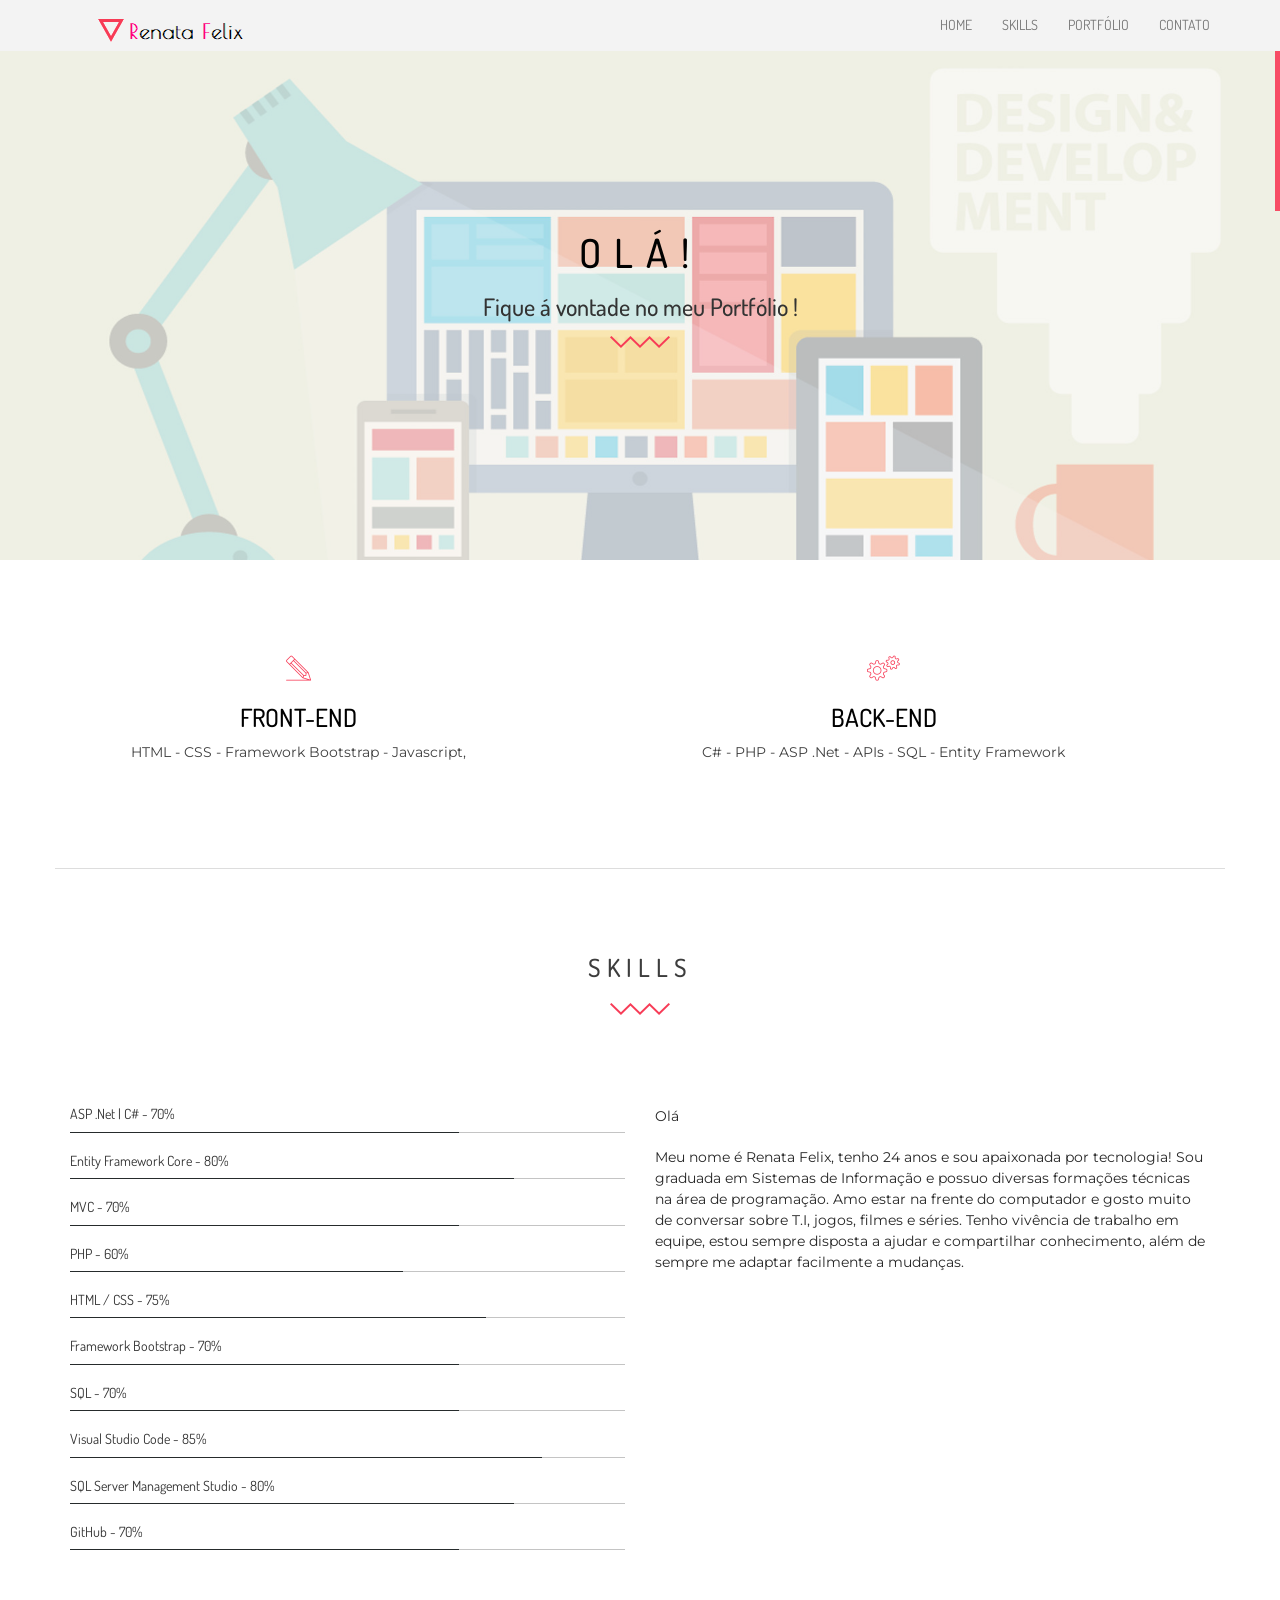
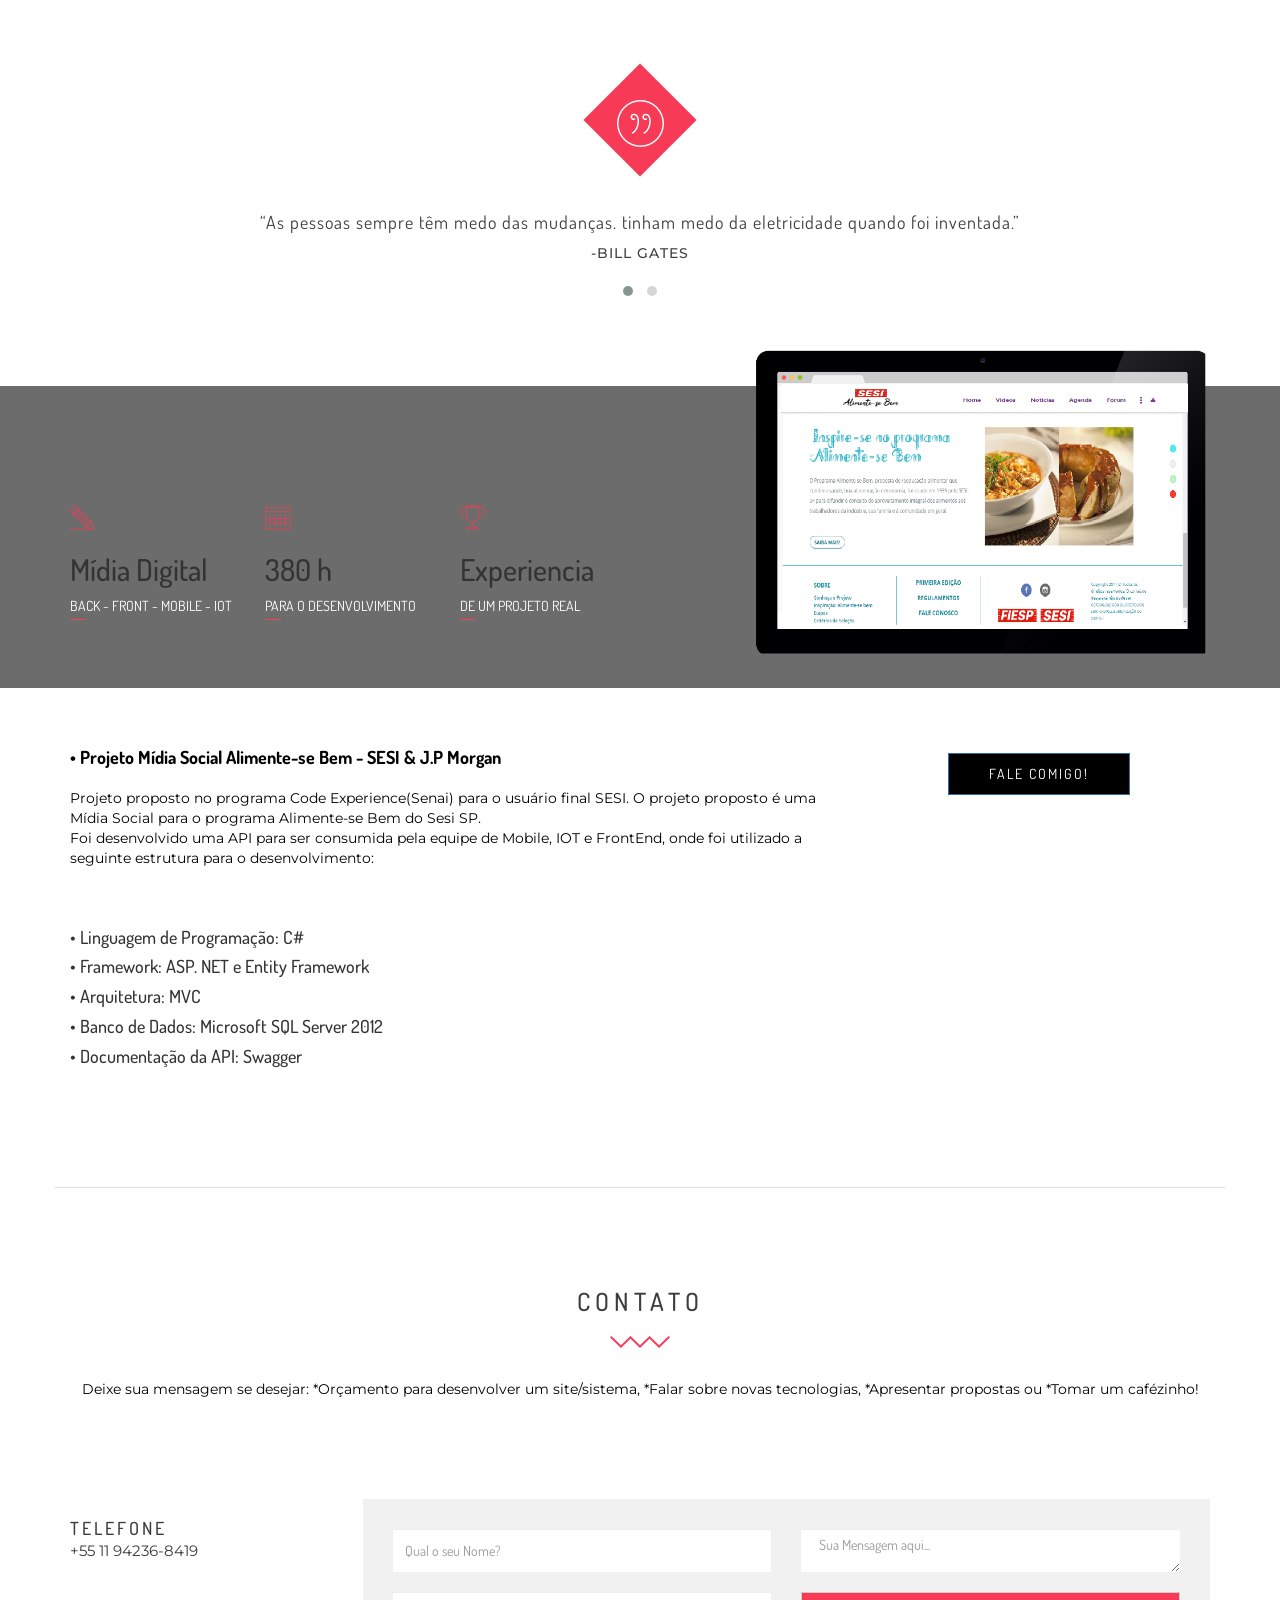
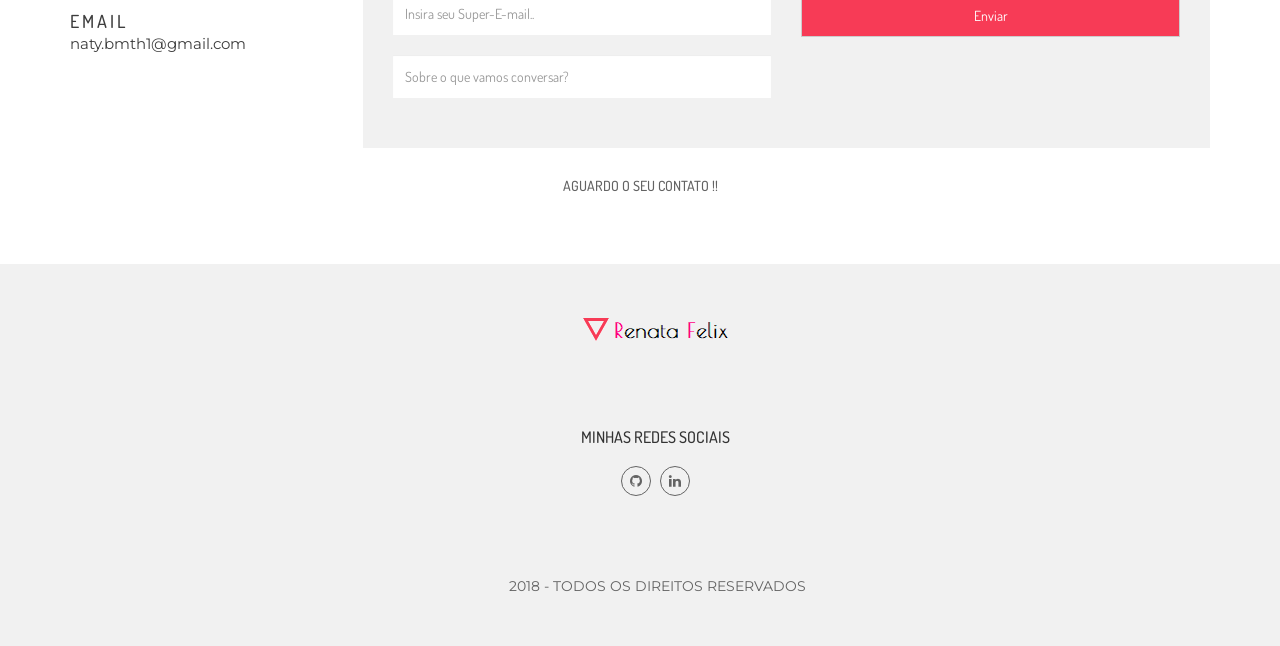
==== index.html @ 33a25a70 "Upload Portfolio" ====
<!DOCTYPE html>
<html lang="en">

	<head>
		<meta charset="utf-8">
		<meta http-equiv="X-UA-Compatible" content="IE=edge">
		<meta name="viewport" content="width=device-width, initial-scale=1">
		<title> <h1>Renata F</h1></title>    
		<link href='https://fonts.googleapis.com/css?family=Dosis:300,400,500,600,700,800' rel='stylesheet' type='text/css'>
		<link href='https://fonts.googleapis.com/css?family=Montserrat:400,700' rel='stylesheet' type='text/css'>	
		<link rel="stylesheet" href="https://maxcdn.bootstrapcdn.com/font-awesome/4.3.0/css/font-awesome.min.css">
		<link rel="shortcut icon" href="images/favicon.png" />
		<!-- Fontes -->
		
		<!-- Preloader -->
		<link rel="stylesheet" href="css/preloader.css" type="text/css" media="screen, print"/>

		<link rel="stylesheet" href="style.css">
		<link rel="stylesheet" href="css/owl.carousel.css">
		<link rel="stylesheet" href="css/owl.theme.default.css">    
		<link rel="stylesheet" href="css/animate.css">

		<!-- CSS do Bootstrap -->
		<link href="css/bootstrap.min.css" rel="stylesheet">

		<!-- CSS Padrão -->
		<link href="css/style.css" rel="stylesheet">

		<!-- CSS para o Responsivo -->
		<link href="css/responsive.css" rel="stylesheet">
    
	</head>

		<body>               
            <div id="preloader">
                <div id="status">&nbsp;</div>
            </div>


    
	 <header id="HOME" style="background-position: 50% -50px;">
	        <div class="section_overlay">
	            <nav class="navbar navbar-default navbar-fixed-top">
	              <div class="container">	                
	                <div class="navbar-header">
	                  <button type="button" class="navbar-toggle collapsed" data-toggle="collapse" data-target="#bs-example-navbar-collapse-1">
	                    <span class="sr-only">Toggle navigation</span>
	                    <span class="icon-bar"></span>
	                    <span class="icon-bar"></span>
	                    <span class="icon-bar"></span>
	                  </button>
	                  <a class="navbar-brand" href="#"><img src="images/logo.png" alt=""></a>
	                </div>
	                
	                <div class="collapse navbar-collapse" id="bs-example-navbar-collapse-1">
	                  <ul class="nav navbar-nav navbar-right">
	                    <li><a href="#HOME">Home</a></li>
	                    <li><a href="#SKILLS">Skills</a></li>
	                    <li><a href="#PORTFOLIO">Portfólio</a></li>
	                    <li><a href="#CONTATO">Contato</a></li>                    
	                  </ul>
	                </div>
	              </div>
	            </nav> 
				<div class="container">
	                <div class="row">
	                    <div class="col-md-12 text-center">
	                        <div class="home_text wow fadeInUp animated">
	                            <h2>Olá!</h2>
	                            <h3>Fique á vontade no meu Portfólio !</h3>
	                            <img src="images/shape.png" alt="">                        
	                        </div>
	                    </div>
	                </div>
	            </div>	                        
	        </div>                  
    </header>


    <section class="services" id="SKILLS">
        <div class="container">
            <div class="row">
                <div class="col-md-5 text-center">
                    <div class="single_service wow fadeInUp" data-wow-delay="1s">
                        <i class="icon-pencil"></i>
                        <h2>Front-end</h2>
                        <p>HTML - CSS - Framework Bootstrap - Javascript,</p>
                    </div>
                </div>
                <div class="col-md-7 text-center">
                    <div class="single_service wow fadeInUp" data-wow-delay="2s">
                        <i class="icon-gears"></i>
                        <h2>Back-end</h2>
                        <p>C# - PHP - ASP .Net - APIs - SQL - Entity Framework</p>
                    </div>
                </div> 				
            </div>            
        </div>
    </section>
    <section class="about_us_area" id="ABOUT">
        <div class="container">
            <div class="row">
                <div class="col-md-12 text-center">
                    <div class="about_title">
                        <h2>Skills</h2>
                        <img src="images/shape.png" alt="">
                    </div>
                </div>
            </div>
        </div>
        <div class="container">
            <div class="row">
                <div class="col-md-6  wow fadeInLeft animated">
                    <div class="single_progress_bar">
                        <h2>ASP .Net | C# - 70%</h2>
                        <div class="progress">
                          <div class="progress-bar" role="progressbar" aria-valuenow="60" aria-valuemin="0" aria-valuemax="100" style="width: 70%;">
                            <span class="sr-only">70% Complete</span>
                          </div>
                        </div>
                    </div>
					<div class="single_progress_bar">
                        <h2>Entity Framework Core - 80%</h2>
                        <div class="progress">
                          <div class="progress-bar" role="progressbar" aria-valuenow="60" aria-valuemin="0" aria-valuemax="100" style="width: 80%;">
                            <span class="sr-only">80% Complete</span>
                          </div>
                        </div>
                    </div>
					<div class="single_progress_bar">
                        <h2>MVC - 70%</h2>
                        <div class="progress">
                          <div class="progress-bar" role="progressbar" aria-valuenow="60" aria-valuemin="0" aria-valuemax="100" style="width: 70%;">
                            <span class="sr-only">70% Complete</span>
                          </div>
                        </div>
                    </div>
                    <div class="single_progress_bar">
                        <h2>PHP - 60%</h2>
                        <div class="progress">
                          <div class="progress-bar" role="progressbar" aria-valuenow="60" aria-valuemin="0" aria-valuemax="100" style="width: 60%;">
                            <span class="sr-only">60% Complete</span>
                          </div>
                        </div>
                    </div>
                    <div class="single_progress_bar">
                        <h2>HTML / CSS - 75%</h2>
                        <div class="progress">
                          <div class="progress-bar" role="progressbar" aria-valuenow="60" aria-valuemin="0" aria-valuemax="100" style="width: 75%;">
                            <span class="sr-only">75% Complete</span>
                          </div>
                        </div>
                    </div>
					<div class="single_progress_bar">
                        <h2>Framework Bootstrap - 70%</h2>
                        <div class="progress">
                          <div class="progress-bar" role="progressbar" aria-valuenow="60" aria-valuemin="0" aria-valuemax="100" style="width: 70%;">
                            <span class="sr-only">70% Complete</span>
                          </div>
                        </div>
                    </div>
                    <div class="single_progress_bar">
                        <h2>SQL - 70%</h2>
                        <div class="progress">
                          <div class="progress-bar" role="progressbar" aria-valuenow="60" aria-valuemin="0" aria-valuemax="100" style="width: 70%;">
                            <span class="sr-only">70% Complete</span>
                          </div>
                        </div>
                    </div>
					 <div class="single_progress_bar">
                        <h2>Visual Studio Code - 85%</h2>
                        <div class="progress">
                          <div class="progress-bar" role="progressbar" aria-valuenow="60" aria-valuemin="0" aria-valuemax="100" style="width: 85%;">
                            <span class="sr-only">85% Complete</span>
                          </div>
                        </div>
                    </div>
					<div class="single_progress_bar">
                        <h2>SQL Server Management Studio - 80%</h2>
                        <div class="progress">
                          <div class="progress-bar" role="progressbar" aria-valuenow="60" aria-valuemin="0" aria-valuemax="100" style="width: 80%;">
                            <span class="sr-only">80% Complete</span>
                          </div>
                        </div>
                    </div>
					<div class="single_progress_bar">
                        <h2>GitHub - 70%</h2>
                        <div class="progress">
                          <div class="progress-bar" role="progressbar" aria-valuenow="60" aria-valuemin="0" aria-valuemax="100" style="width: 70%;">
                            <span class="sr-only">70% Complete</span>
                          </div>
                        </div>
                    </div>
                </div>
                <div class="col-md-6  wow fadeInRight animated">
                    <p class="about_us_p">Olá</p>
					<p class="about_us_p">Meu nome é Renata Felix, tenho 24 anos e sou apaixonada por tecnologia! Sou graduada em Sistemas de Informação e possuo diversas formações técnicas na área de programação.
					Amo estar na frente do computador e gosto muito de conversar sobre T.I, jogos, filmes e séries. Tenho vivência de trabalho em equipe, estou sempre disposta a ajudar e compartilhar conhecimento, além de sempre me adaptar facilmente a mudanças.</p>
                </div>
            </div>
        </div>		
    </section>
    <section class="testimonial text-center wow fadeInUp animated" id="PORTFOLIO">
        <div class="container">
            <div class="icon">
                <i class="icon-quote"></i>
            </div>
            <div class="owl-carousel">
                <div class="single_testimonial text-center wow fadeInUp animated">
                    <p> “As pessoas sempre têm medo das mudanças. tinham medo da eletricidade quando foi inventada.”</p>
                    <h4>-Bill Gates</h4>
                </div>
                <div class="single_testimonial text-center">
                    <p>Nossas vidas começam a terminar no dia em que permanecemos em silêncio sobre as coisas que importam.</p>
                    <h4>-Martin Luther King</h4>
                </div>
            </div>            
        </div>
    </section>

	
    <div class="fun_facts">		
    	<section class="header parallax home-parallax page" id="fun_facts" style="background-position: 50% -150px;">
	        <div class="section_overlay">				
	            <div class="container">				
	                <div class="row">
	                    <div class="col-md-6 wow fadeInLeft animated">													
	                        <div class="row">
	                            <div class="col-md-4">
	                                <div class="single_count">
	                                    <i class="icon-pencil"></i>
	                                    <h2>Mídia Digital</h2>
	                                    <p>Back - Front - Mobile - IOT</p>
	                                </div>
	                            </div>
	                            <div class="col-md-4">
	                                <div class="single_count">
	                                    <i class="icon-calendar"></i>
	                                    <h2>380 h</h2>
	                                    <p>Para o desenvolvimento</p>
	                                </div>                            
	                            </div>
	                            <div class="col-md-4">
	                                <div class="single_count">
	                                    <i class="icon-trophy"></i>
	                                    <h2>Experiencia</h2>
	                                    <p>de um projeto real</p>
	                                </div>                            
	                            </div>
	                        </div>
	                    </div>
	                    <div class="col-md-5 col-md-offset-1 wow fadeInRight animated">
	                        <div class="imac">
	                            <img src="images/imac.png" alt="">
	                        </div>
	                    </div>
	                </div>
	            </div>            
	        </div>
	    </section>    
    </div>

    <section class="call_to_action">
        <div class="container">
            <div class="row">
                <div class="col-md-8 wow fadeInLeft animated">
                    <div class="left">
                        <h2>• Projeto Mídia Social Alimente-se Bem - SESI & J.P Morgan</h2>
						<p>Projeto proposto no programa Code Experience(Senai) para o usuário final SESI. O projeto proposto é uma Mídia Social para o programa Alimente-se Bem do Sesi SP.</br>
						Foi desenvolvido uma API para ser consumida pela equipe de Mobile, IOT e FrontEnd, onde foi utilizado a seguinte estrutura para o desenvolvimento:</p>
						<h4>•	Linguagem de Programação: C#</br></h4>
						<h4>•	Framework: ASP. NET e Entity Framework</br></h4>
						<h4>•	Arquitetura: MVC</br></h4>
						<h4>•	Banco de Dados: Microsoft SQL Server 2012</br></h4>
						<h4>•	Documentação da API: Swagger</br></h4>
</p>
                    </div>
                </div>
                <div class="col-md-3 col-md-offset-1 wow fadeInRight animated">
                    <div class="baton">
	                    <a href="#CONTATO">
	                        <button type="button" class="btn btn-primary cs-btn">Fale Comigo!</button>
	                    </a>    
                    </div>
                </div>
            </div>
        </div>
    </section>
    <section class="contact" id="CONTATO">
        <div class="container">
            <div class="row">
                <div class="col-md-12 text-center">
                    <div class="contact_title  wow fadeInUp animated">
                        <h1>Contato</h1>
                        <img src="images/shape.png" alt="">
                        <p>Deixe sua mensagem se desejar: *Orçamento para desenvolver um site/sistema, *Falar sobre novas tecnologias, *Apresentar propostas ou *Tomar um cafézinho!</p>
                    </div>
                </div>
            </div>
        </div>
        <div class="container">
            <div class="row">
                <div class="col-md-3  wow fadeInLeft animated">
                    <div class="single_contact_info">
                        <h2>Telefone</h2>
                        <p>+55 11 94236-8419</p>
                    </div>
                    <div class="single_contact_info">
                        <h2>Email</h2>
                        <p>naty.bmth1@gmail.com</p>
                    </div>                    
                </div>
                <div class="col-md-9  wow fadeInRight animated">
                    <form class="contact-form" action="" method="">
                        <div class="row">
                            <div class="col-md-6">
                                <input type="text" class="form-control" id="nome" placeholder="Qual o seu Nome?">
                                <input type="email" class="form-control" id="email" placeholder="Insira seu Super-E-mail..">
                                <input type="text" class="form-control" id="assunto" placeholder="Sobre o que vamos conversar?">                                
                            </div>
                            <div class="col-md-6">
                                <textarea class="form-control" id="mensagem" rows="50" cols="50" placeholder="  Sua Mensagem aqui..."></textarea>
                                <button type="button" class="btn btn-default form_submit data-toggle" data-toggle="modal" data-target="#myModal">Enviar</button>                                    
									<!-- Modal -->
									<div id="myModal" class="modal fade" role="dialog">
									  <div class="modal-dialog modal-sm">
										
										<div class="modal-content">
										  <div class="modal-header">
											<button type="button" class="close" data-dismiss="modal">&times;</button>
											<h4 class="modal-title">Contato</h4>
										  </div>
										  <div class="modal-body">
											<p>Certo! Já foi enviado :)</p>
										  </div>
										  <div class="modal-footer">
											<button type="button" class="btn btn-default" data-dismiss="modal">Voltar</button>
										  </div>
										</div>

									  </div>
									</div>									
                            </div>
                        </div>
                    </form>
                </div>
            </div>
        </div>
        <div class="container">
            <div class="row">
                <div class="col-md-12 text-center">
                    <div class="work-with   wow fadeInUp animated">
                        <h3>Aguardo o seu contato !!</h3>
                    </div>
                </div>
            </div>
        </div>
    </section>



<footer>
    <div class="container">
        <div class="container">
            <div class="row">
                <div class="col-md-12 text-center">
                    <div class="footer_logo   wow fadeInUp animated">
                        <img src="images/logo.png" alt="">
                    </div>
                </div>
            </div>
        </div>
        <div class="container">
            <div class="row">
                <div class="col-md-12 text-center   wow fadeInUp animated">
                    <div class="social">
                        <h2>Minhas Redes Sociais</h2>
                        <ul class="icon_list">
                            <li><a href="https://github.com/NatyR"target="_blank"><i class="fa fa-github"></i></a></li>
                            <li><a href="https://www.linkedin.com/in/renata-felix/"target="_blank"><i class="fa fa-linkedin"></i></a></li>                            
                        </ul>
                    </div>
                </div>
            </div>
        </div>
        <div class="container">
            <div class="row">
                <div class="col-md-12 text-center">
                    <div class="copyright_text   wow fadeInUp animated">
                        <p><i class="fa fa-love"></i> 2018 - Todos os Direitos Reservados</p>
                    </div>
                </div>
            </div>
        </div>
    </div>
</footer>



<!-- =========================
     SCRIPTS 
============================== -->


    <script src="js/jquery.min.js"></script>
    <script src="js/bootstrap.min.js"></script>
    <script src="js/jquery.nicescroll.js"></script>
    <script src="js/owl.carousel.js"></script>
    <script src="js/wow.js"></script>
    <script src="js/script.js"></script>

	</body>
</html>
---- css/preloader.css ----
﻿@charset "utf-8";
body {
	overflow: hidden;
}

/* Preloader */
#preloader {
	position: fixed;
	top:0;
	left:0;
	right:0;
	bottom:0;
	background-color:#fff; /* change if the mask should have another color then white */
	z-index:99; /* makes sure it stays on top */
}

#status {
	width:200px;
	height:200px;
	position:absolute;
	left:50%; /* centers the loading animation horizontally one the screen */
	top:50%; /* centers the loading animation vertically one the screen */
	background-image:url(../images/status.gif); /* path to your loading animation */
	background-repeat:no-repeat;
	background-position:center;
	margin:-100px 0 0 -100px; /* is width and height divided by two */
}
---- style.css ----
@font-face {
	font-family: 'et-line';
	src:url('fonts/et-line.eot');
	src:url('fonts/et-line.eot?#iefix') format('embedded-opentype'),
		url('fonts/et-line.woff') format('woff'),
		url('fonts/et-line.ttf') format('truetype'),
		url('fonts/et-line.svg#et-line') format('svg');
	font-weight: normal;
	font-style: normal;
}

/* Use the following CSS code if you want to use data attributes for inserting your icons */
[data-icon]:before {
	font-family: 'et-line';
	content: attr(data-icon);
	speak: none;
	font-weight: normal;
	font-variant: normal;
	text-transform: none;
	line-height: 1;
	-webkit-font-smoothing: antialiased;
	-moz-osx-font-smoothing: grayscale;
	display:inline-block;
}

/* Use the following CSS code if you want to have a class per icon */
/*
Instead of a list of all class selectors,
you can use the generic selector below, but it's slower:
[class*="icon-"] {
*/
.icon-mobile, .icon-laptop, .icon-desktop, .icon-tablet, .icon-phone, .icon-document, .icon-documents, .icon-search, .icon-clipboard, .icon-newspaper, .icon-notebook, .icon-book-open, .icon-browser, .icon-calendar, .icon-presentation, .icon-picture, .icon-pictures, .icon-video, .icon-camera, .icon-printer, .icon-toolbox, .icon-briefcase, .icon-wallet, .icon-gift, .icon-bargraph, .icon-grid, .icon-expand, .icon-focus, .icon-edit, .icon-adjustments, .icon-ribbon, .icon-hourglass, .icon-lock, .icon-megaphone, .icon-shield, .icon-trophy, .icon-flag, .icon-map, .icon-puzzle, .icon-basket, .icon-envelope, .icon-streetsign, .icon-telescope, .icon-gears, .icon-key, .icon-paperclip, .icon-attachment, .icon-pricetags, .icon-lightbulb, .icon-layers, .icon-pencil, .icon-tools, .icon-tools-2, .icon-scissors, .icon-paintbrush, .icon-magnifying-glass, .icon-circle-compass, .icon-linegraph, .icon-mic, .icon-strategy, .icon-beaker, .icon-caution, .icon-recycle, .icon-anchor, .icon-profile-male, .icon-profile-female, .icon-bike, .icon-wine, .icon-hotairballoon, .icon-globe, .icon-genius, .icon-map-pin, .icon-dial, .icon-chat, .icon-heart, .icon-cloud, .icon-upload, .icon-download, .icon-target, .icon-hazardous, .icon-piechart, .icon-speedometer, .icon-global, .icon-compass, .icon-lifesaver, .icon-clock, .icon-aperture, .icon-quote, .icon-scope, .icon-alarmclock, .icon-refresh, .icon-happy, .icon-sad, .icon-facebook, .icon-twitter, .icon-googleplus, .icon-rss, .icon-tumblr, .icon-linkedin, .icon-dribbble {
	font-family: 'et-line';
	speak: none;
	font-style: normal;
	font-weight: normal;
	font-variant: normal;
	text-transform: none;
	line-height: 1;
	-webkit-font-smoothing: antialiased;
	-moz-osx-font-smoothing: grayscale;
	display:inline-block;
}
.icon-mobile:before {
	content: "\e000";
}
.icon-laptop:before {
	content: "\e001";
}
.icon-desktop:before {
	content: "\e002";
}
.icon-tablet:before {
	content: "\e003";
}
.icon-phone:before {
	content: "\e004";
}
.icon-document:before {
	content: "\e005";
}
.icon-documents:before {
	content: "\e006";
}
.icon-search:before {
	content: "\e007";
}
.icon-clipboard:before {
	content: "\e008";
}
.icon-newspaper:before {
	content: "\e009";
}
.icon-notebook:before {
	content: "\e00a";
}
.icon-book-open:before {
	content: "\e00b";
}
.icon-browser:before {
	content: "\e00c";
}
.icon-calendar:before {
	content: "\e00d";
}
.icon-presentation:before {
	content: "\e00e";
}
.icon-picture:before {
	content: "\e00f";
}
.icon-pictures:before {
	content: "\e010";
}
.icon-video:before {
	content: "\e011";
}
.icon-camera:before {
	content: "\e012";
}
.icon-printer:before {
	content: "\e013";
}
.icon-toolbox:before {
	content: "\e014";
}
.icon-briefcase:before {
	content: "\e015";
}
.icon-wallet:before {
	content: "\e016";
}
.icon-gift:before {
	content: "\e017";
}
.icon-bargraph:before {
	content: "\e018";
}
.icon-grid:before {
	content: "\e019";
}
.icon-expand:before {
	content: "\e01a";
}
.icon-focus:before {
	content: "\e01b";
}
.icon-edit:before {
	content: "\e01c";
}
.icon-adjustments:before {
	content: "\e01d";
}
.icon-ribbon:before {
	content: "\e01e";
}
.icon-hourglass:before {
	content: "\e01f";
}
.icon-lock:before {
	content: "\e020";
}
.icon-megaphone:before {
	content: "\e021";
}
.icon-shield:before {
	content: "\e022";
}
.icon-trophy:before {
	content: "\e023";
}
.icon-flag:before {
	content: "\e024";
}
.icon-map:before {
	content: "\e025";
}
.icon-puzzle:before {
	content: "\e026";
}
.icon-basket:before {
	content: "\e027";
}
.icon-envelope:before {
	content: "\e028";
}
.icon-streetsign:before {
	content: "\e029";
}
.icon-telescope:before {
	content: "\e02a";
}
.icon-gears:before {
	content: "\e02b";
}
.icon-key:before {
	content: "\e02c";
}
.icon-paperclip:before {
	content: "\e02d";
}
.icon-attachment:before {
	content: "\e02e";
}
.icon-pricetags:before {
	content: "\e02f";
}
.icon-lightbulb:before {
	content: "\e030";
}
.icon-layers:before {
	content: "\e031";
}
.icon-pencil:before {
	content: "\e032";
}
.icon-tools:before {
	content: "\e033";
}
.icon-tools-2:before {
	content: "\e034";
}
.icon-scissors:before {
	content: "\e035";
}
.icon-paintbrush:before {
	content: "\e036";
}
.icon-magnifying-glass:before {
	content: "\e037";
}
.icon-circle-compass:before {
	content: "\e038";
}
.icon-linegraph:before {
	content: "\e039";
}
.icon-mic:before {
	content: "\e03a";
}
.icon-strategy:before {
	content: "\e03b";
}
.icon-beaker:before {
	content: "\e03c";
}
.icon-caution:before {
	content: "\e03d";
}
.icon-recycle:before {
	content: "\e03e";
}
.icon-anchor:before {
	content: "\e03f";
}
.icon-profile-male:before {
	content: "\e040";
}
.icon-profile-female:before {
	content: "\e041";
}
.icon-bike:before {
	content: "\e042";
}
.icon-wine:before {
	content: "\e043";
}
.icon-hotairballoon:before {
	content: "\e044";
}
.icon-globe:before {
	content: "\e045";
}
.icon-genius:before {
	content: "\e046";
}
.icon-map-pin:before {
	content: "\e047";
}
.icon-dial:before {
	content: "\e048";
}
.icon-chat:before {
	content: "\e049";
}
.icon-heart:before {
	content: "\e04a";
}
.icon-cloud:before {
	content: "\e04b";
}
.icon-upload:before {
	content: "\e04c";
}
.icon-download:before {
	content: "\e04d";
}
.icon-target:before {
	content: "\e04e";
}
.icon-hazardous:before {
	content: "\e04f";
}
.icon-piechart:before {
	content: "\e050";
}
.icon-speedometer:before {
	content: "\e051";
}
.icon-global:before {
	content: "\e052";
}
.icon-compass:before {
	content: "\e053";
}
.icon-lifesaver:before {
	content: "\e054";
}
.icon-clock:before {
	content: "\e055";
}
.icon-aperture:before {
	content: "\e056";
}
.icon-quote:before {
	content: "\e057";
}
.icon-scope:before {
	content: "\e058";
}
.icon-alarmclock:before {
	content: "\e059";
}
.icon-refresh:before {
	content: "\e05a";
}
.icon-happy:before {
	content: "\e05b";
}
.icon-sad:before {
	content: "\e05c";
}
.icon-facebook:before {
	content: "\e05d";
}
.icon-twitter:before {
	content: "\e05e";
}
.icon-googleplus:before {
	content: "\e05f";
}
.icon-rss:before {
	content: "\e060";
}
.icon-tumblr:before {
	content: "\e061";
}
.icon-linkedin:before {
	content: "\e062";
}
.icon-dribbble:before {
	content: "\e063";
}
---- css/style.css ----
body{
	font-family: 'Dosis', sans-serif;
}
p{
	font-family: 'Montserrat', sans-serif;
}
a{
	font-family: 'Dosis', sans-serif;
	text-decoration: none;
}
h1, h2, h3, h4, h5, h6{
	font-family: 'Dosis', sans-serif;
}

/*Header*/
.navbar-default .navbar-nav>li>a {
color: #777;
text-transform: uppercase;
}
.navbar-default .navbar-nav>li>a:hover{
	color: #f74d65;
}
header{
	background: url(../images/header_bg.jpg);
	background-size: cover;
	background-repeat: no-repeat;
}
.section_overlay{
	background: rgba(250,250,250, .5);
}
.home_text{
	padding-top: 210px;
	padding-bottom: 210px;
}
.home_text h2{
	color: #010101;
	font-size: 40px;
	text-transform: uppercase;
	letter-spacing: 13px;
}
.home_text p{
	color: #404040;
	font-size: 14px;
	text-transform: uppercase;
}
.home_text img{}
.scroll_down{
	padding-bottom: 50px;
}
.scroll_down h4{
	font-size: 12px;
	color: #000;
	font-family: 'Montserrat', sans-serif;
	text-transform: uppercase;
}


/*Services*/
.services{
	padding-top: 96px;

}
.services .container{
	border-bottom: 1px solid #ddd;
}
.single_service{
	padding-bottom: 96px;
}
.single_service i{
	font-size: 25px;
	color: #f73b56;
}
.single_service h2{
	color: #000000;
	font-size: 25px;
	text-transform: uppercase;
}
.single_service p{
	color: #404040;
	font-size: 14px;
}
.single_progress_bar .progress {
height: 1px;
margin-bottom: 20px;
overflow: hidden;
background-color: #d5d5d5;
border-radius: 0px;
-webkit-box-shadow: inset 0 1px 2px rgba(0,0,0,.1);
box-shadow: inset 0 1px 2px rgba(0,0,0,.1);
}
.single_progress_bar .progress-bar {
background-color: #2d3334;
}
.single_progress_bar h2{
	color: 000;
	font-size: 14px;
	font-weight: 400;
}
.about_us_p{
	font-size: 14px;
	color: #272727;
	margin-top: 20px;
	margin-bottom: 10px;
	line-height: 21px;
}
.about_title h2{
	font-size: 25px;
	color: #3d3d3d;
	text-transform: uppercase;
	margin-top: 85px;
	letter-spacing: 6px;
	margin-bottom: 21px;
}
.about_title img{
	margin-bottom: 70px;
}
/*Testimonial*/
.testimonial{
		padding-top: 130px;
	padding-bottom: 80px;
}
.testimonial{

}
.testimonial .icon:after{
	content: "";
	position: absolute;
	width: 80px;
	height: 80px;
	background-color: #f73b56;
	top: 110px;
	left: 50%;
	-moz-transform: rotate(45deg);
	-o-transform: rotate(45deg);
	-webkit-transform: rotate(45deg);
	-ms-transform: rotate(45deg);
	margin-left: -40px;

}
.testimonial .icon i{
color: #fff;
font-size: 47px;
position: absolute;
z-index: 555;
left: 50%;
margin-left: -23px;


}
.single_testimonial p{
color: #404040;
font-size: 18px;
font-family: 'Dosis', sans-serif;
letter-spacing: 1px;
padding-top: 110px;

}
.single_testimonial h4{
	color: #404040;
	font-size: 14px;
	text-transform: uppercase;
	font-family: 'Montserrat', sans-serif;
	letter-spacing: 1px
}



/*Fun Facts*/
.fun_facts{
	background: url(../images/header_bg.jpg);
	background-attachment: fixed !important;
	background-repeat: repeat;
	
}
.fun_facts .section_overlay{
background: rgba(71,71,71,.8);
padding-bottom: 30px;
}
.single_count{
padding-top: 120px;	
}
.single_count i{
	color: #f73b56;
	font-size: 24px;
}
.single_count h3{
font-family: 'Montserrat', sans-serif;
color: #fff;
font-size: 40px;
font-weight: bold;
margin-bottom: 0px;	
}
.single_count p{
font-family: 'Dosis', sans-serif;
color: #fff;
font-size: 14px;
text-transform: uppercase;
position: relative;	
}
.single_count p:before{
content: "";
position: absolute;
width: 16px;
height: 1px;
left: 0;
bottom: -4px;
background: #ef4251;
}
.imac{
position: relative;
margin-top: -40px;	
}
.imac img{
	width: 100%;
}

@media(max-width: 767px){
	.imac{
		margin-top: 20px
	}
}
.single_image{
	margin-right: 3px;
	position: relative;
	transition: all 1s;
}
.single_image img{
	width: 100%;

}
.single_image:hover div.image_overlay{
	opacity: 1;
}

.image_overlay{
position: absolute;
width: 100%;
height: 100%;
background: rgba(247,77,101,.9);
left: 0;
top: 0;
opacity: 0;
	transition: all 1s;

}
.image_overlay a{
position: absolute;
top: 20px;
right: 20px;
color: #fff;
text-decoration: none;
text-transform: uppercase;	
}
.image_overlay h2{
position: absolute;
bottom: 28px;
left: 20px;
font-size: 25px;
color: #fff;
text-transform: uppercase;
letter-spacing: 3px;	
}
.image_overlay h4{
position: absolute;
bottom: 11px;
left: 20px;
color: #fff;
font-size: 14px;
text-transform: uppercase;	
}
.no_padding{
	padding-left: 0px;
	padding-right: 0px;
}
.work_title{}
.work_title h1, .contact_title h1{
	font-size: 25px;
	color: #3d3d3d;
	letter-spacing: 5px;
	padding-top: 80px;
	text-transform: uppercase;
	margin-bottom: 20px;
}
.work_title img, .contact_title img{
	margin-bottom: 30px;
}
.work_title p, .contact_title p{
	font-size: 14px;
	color: #000;
	margin-bottom: 100px;
}
.last_padding {
	padding-right: 0px;
}
.pad_top {
	padding-top: 2px;
}
.left h2{
	margin-top: 60px;
	margin-bottom: 20px;
	font-size: 18px;
	color: #000;
	font-weight: bold;
}
.left p{
	margin-bottom: 60px;
	font-size: 14px;
	color: #000;
}
.baton{
	margin-top: 65px;
}
.cs-btn, .cs-btn:active, .cs-btn:visited, .cs-btn:focus{
	color: #fff;
	background-color: #000;
	border-radius: 0px;
	outline: none;
	padding: 10px 40px;
	text-transform: uppercase;
	letter-spacing: 2px;
	transition: all 1s;
}
.cs-btn:hover{
	background: #f74d65;
	border-color: #f74d65;
}
.call_to_action .container{
	padding-bottom: 60px;
	border-bottom: 1px solid #ddd;
}

/*Contact*/

.single_contact_info{
padding-bottom: 21px;	
}
.single_contact_info h2{
text-transform: uppercase;
color: #3d3d3d;
font-size: 18px;
letter-spacing: 3px;
margin-bottom: 1px;	
}
.single_contact_info p{
font-size: 15px;
color: #3d3d3d;	
}






.contact-form{
background-color: #f1f1f1;
padding: 30px;
}
.contact-form .form-control{
height: 43px;
border-radius: 0px;
margin-bottom: 20px;
border: 0px solid #fff;
}
.contact-form #message{
	height: 104px;
}
.form_submit{
width: 100%;
background: #f73b56;
border-radius: 0px;
color: #fff;
padding-top: 13px;
padding-bottom: 10px;
transition: all 1s;	
}


.work-with {
padding-bottom: 60px;
padding-top: 10px;
}
.work-with h3{
	font-size: 14px;
	color: #636363;
	text-transform: uppercase;
}



/*Footer*/
footer{
	background-color: #f1f1f1;
	padding-top: 50px;
	padding-bottom: 50px;
}
.footer_logo{}
.footer_logo img{}
.social{
	padding-top: 65px;
}
.social h2{
text-transform: uppercase;
font-size: 16px;	
}
ul.icon_list{
margin: 0;
padding: 0;
list-style: none;
text-align: center;
margin-top: 20px;
}
ul.icon_list li{
display: inline;
padding-left: 3px;
padding-right: 3px;
}
ul.icon_list li a{
display: inline-block;
color: #636363;
border: 1px solid #636363;
border-radius: 50%;
text-align: center;
width: 30px;
height: 30px;
text-align: center;
line-height: 28px;
transition: all 1s;
}
ul.icon_list li a:hover{
	color: #f73b56;
	border-color:#f73b56; 
}
.copyright_text{
padding-top: 80px;	
}
.copyright_text p{
color: #636363;
font-size: 14px;
text-transform: uppercase;
margin-bottom: 0px;
letter-spacing: 0px;
}
.copyright_text a{
	color:#f73b56;
	text-transform:uppercase;
	font-weight:700;
	text-decoration:none;
	}
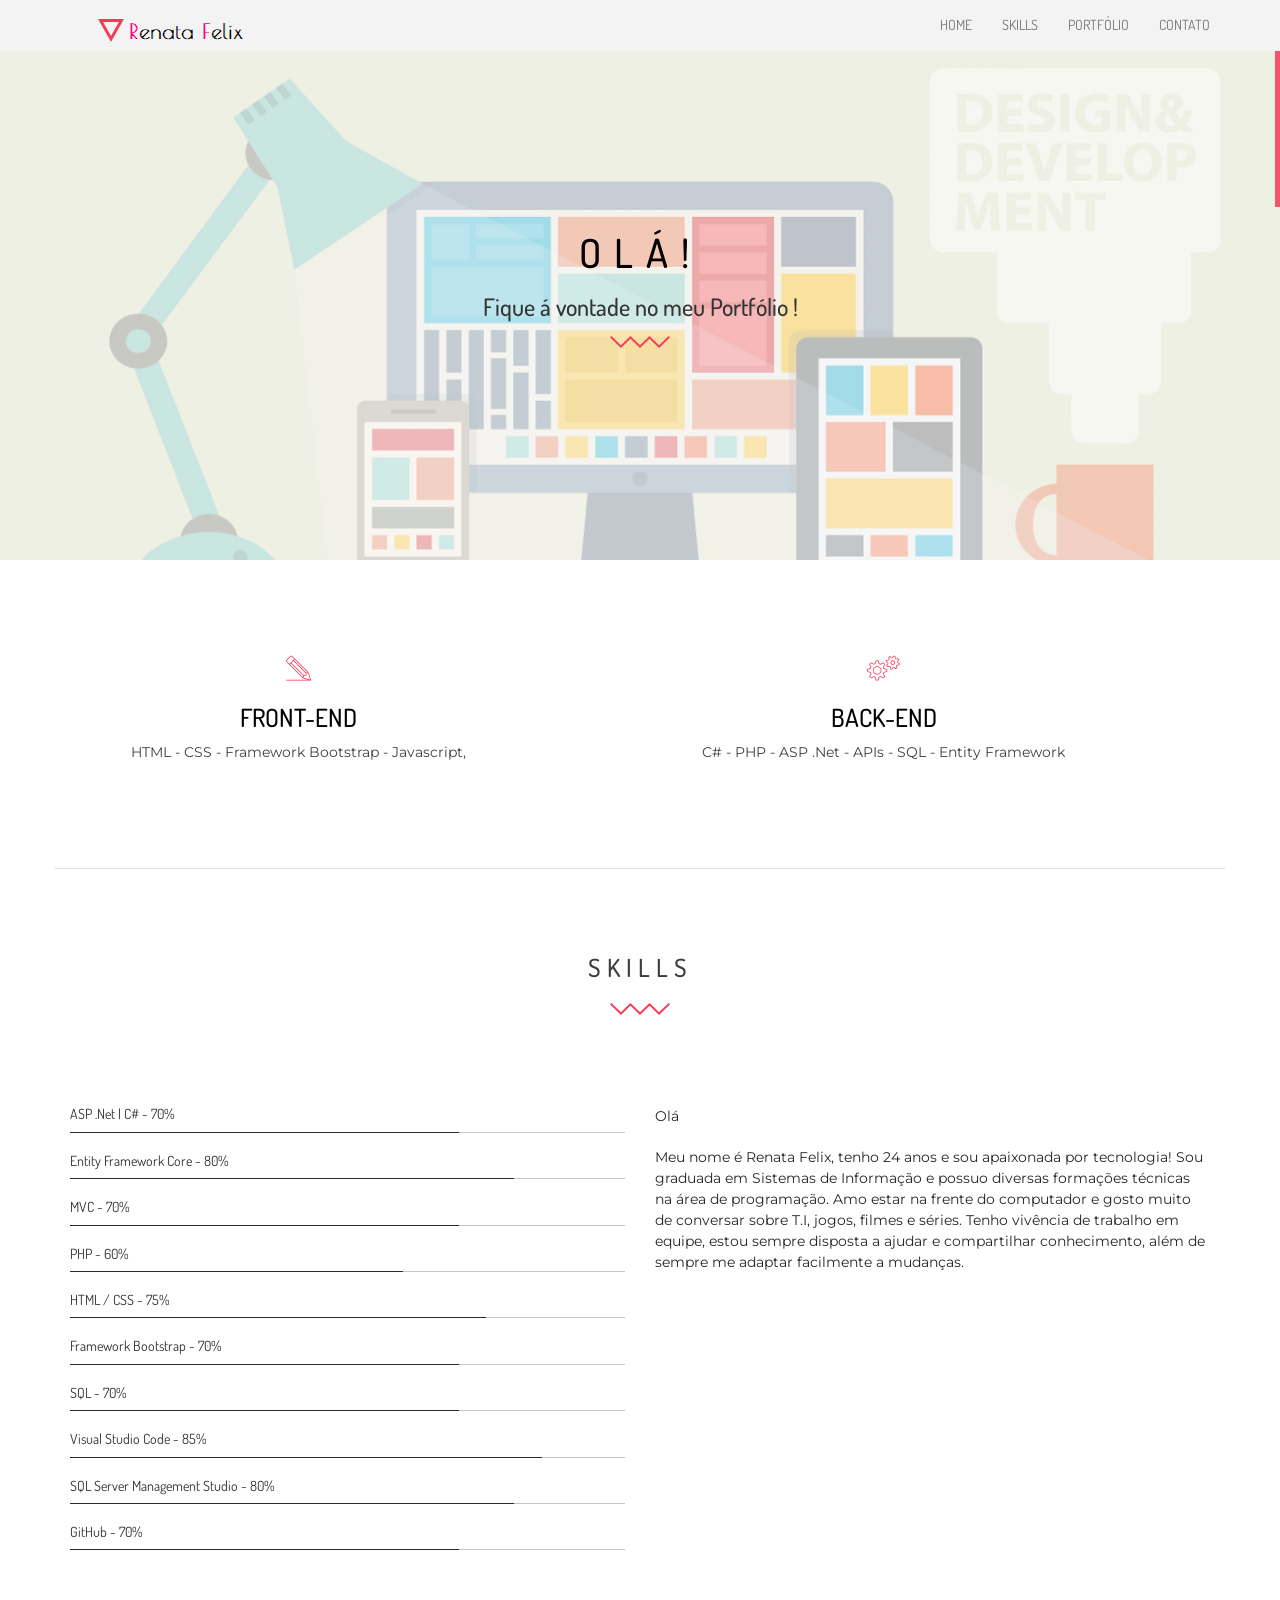
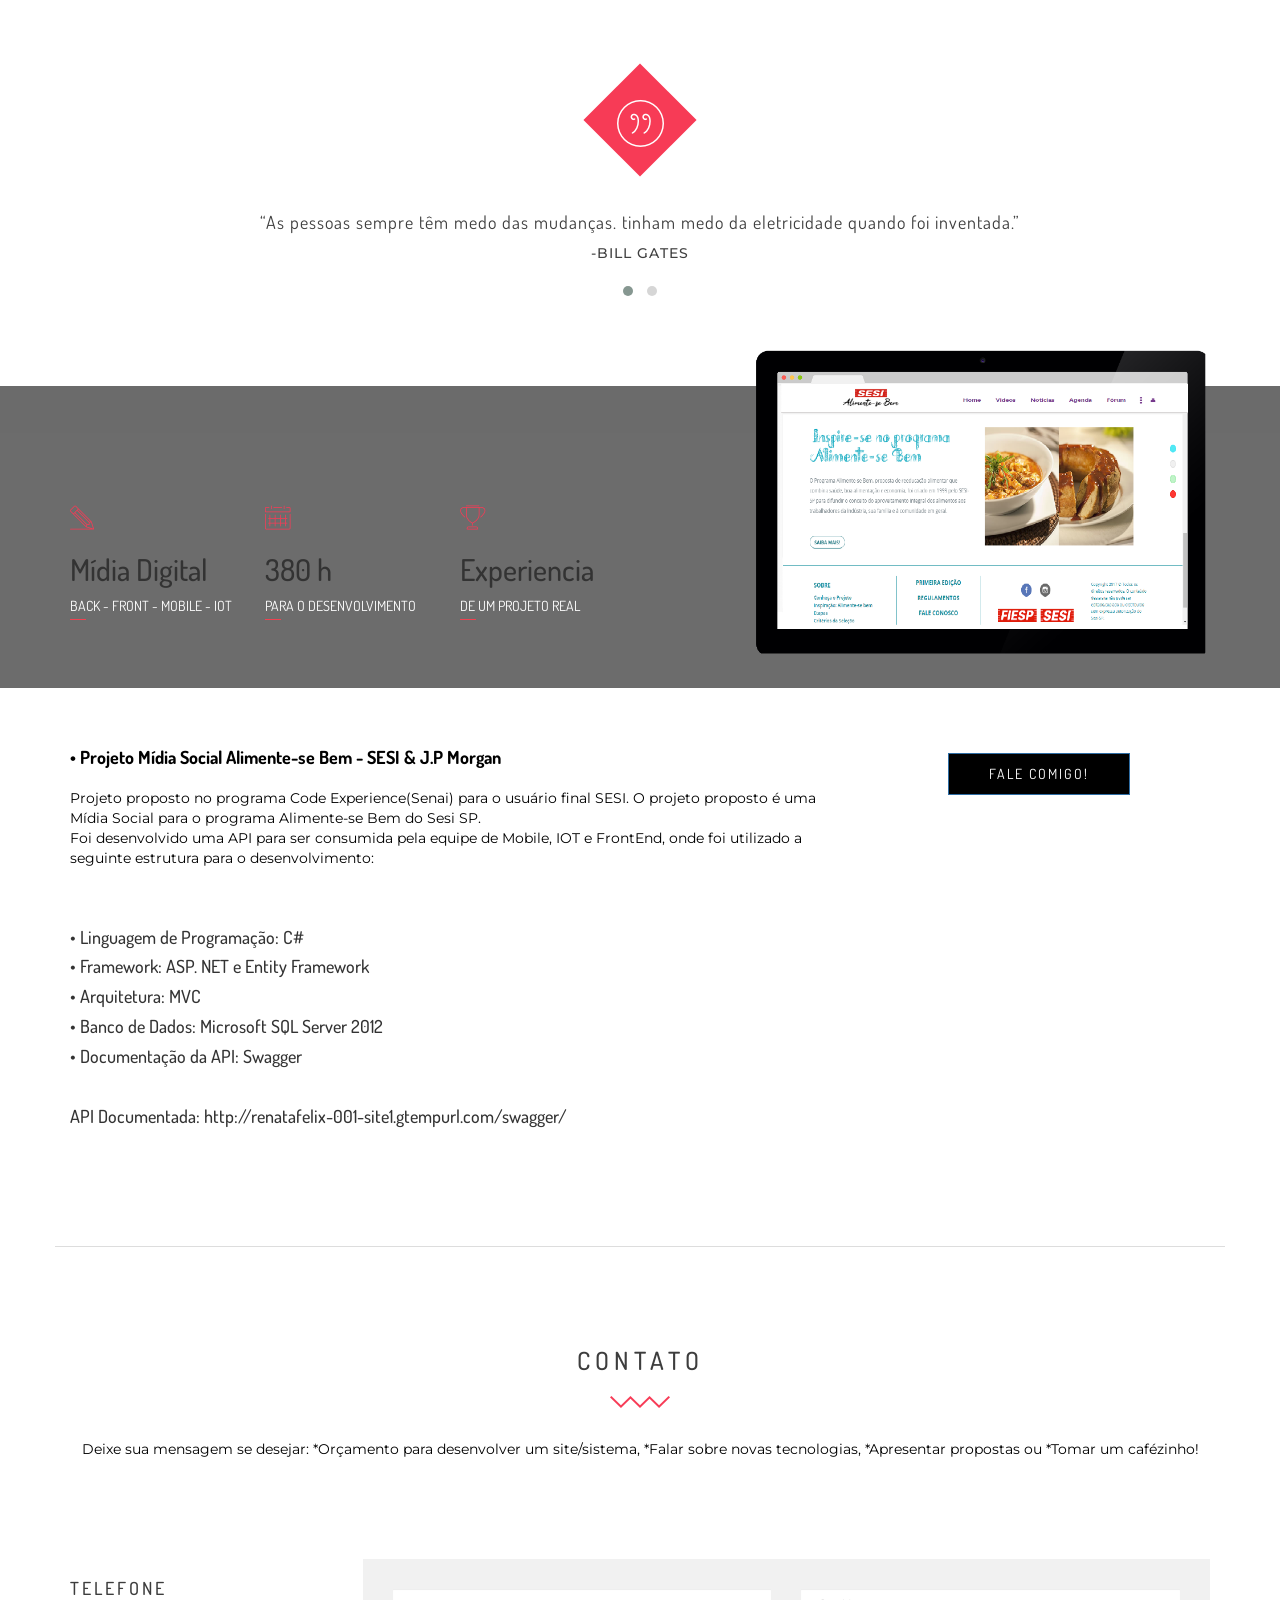
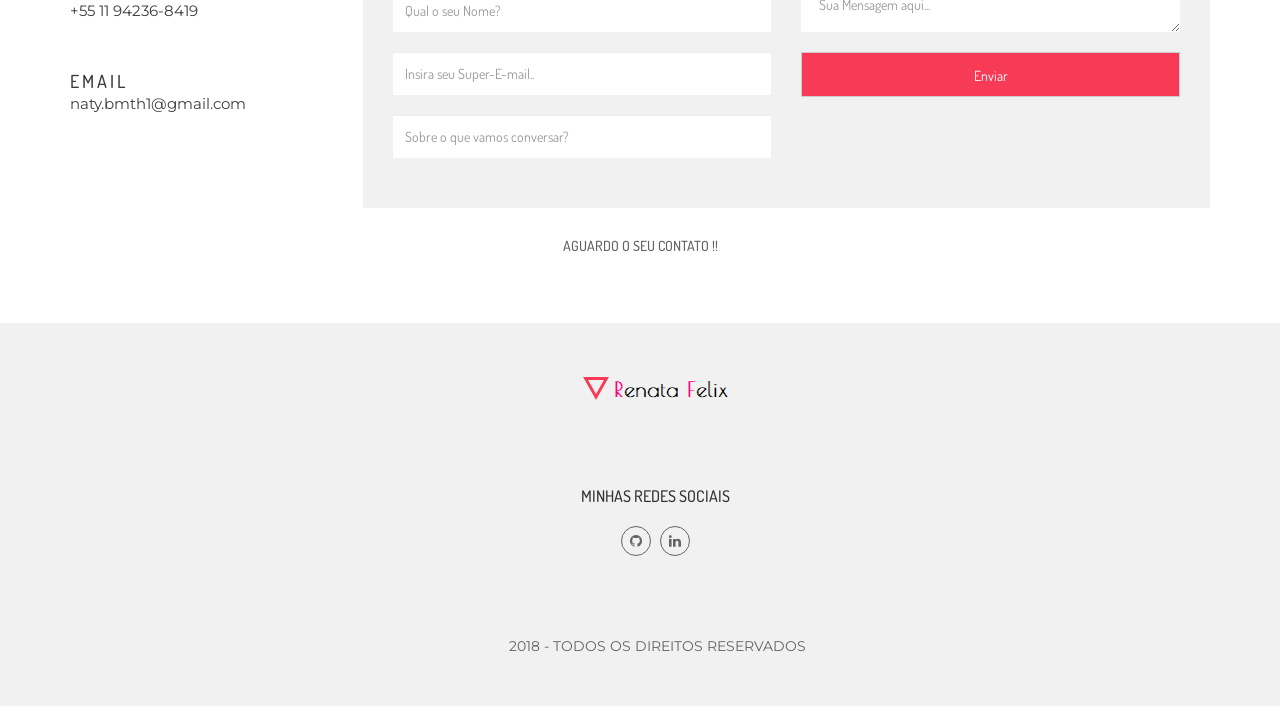
==== commit eb3d5e65: "Inserirndo Link da API no portifólio" ====
--- a/index.html
+++ b/index.html
@@ -272,7 +272,8 @@
 						<h4>•	Framework: ASP. NET e Entity Framework</br></h4>
 						<h4>•	Arquitetura: MVC</br></h4>
 						<h4>•	Banco de Dados: Microsoft SQL Server 2012</br></h4>
-						<h4>•	Documentação da API: Swagger</br></h4>
+						<h4>•	Documentação da API: Swagger</br></h4></br>
+                                                <h4> API Documentada: http://renatafelix-001-site1.gtempurl.com/swagger/</h4>
 </p>
                     </div>
                 </div>
@@ -410,4 +411,4 @@
     <script src="js/script.js"></script>
 
 	</body>
-</html>+</html>
--- a/css/style.css
+++ b/css/style.css
@@ -55,7 +55,7 @@
 }
 
 
-/*Services*/
+
 .services{
 	padding-top: 96px;
 
@@ -114,7 +114,8 @@
 .about_title img{
 	margin-bottom: 70px;
 }
-/*Testimonial*/
+
+
 .testimonial{
 		padding-top: 130px;
 	padding-bottom: 80px;
@@ -165,7 +166,7 @@
 
 
 
-/*Fun Facts*/
+
 .fun_facts{
 	background: url(../images/header_bg.jpg);
 	background-attachment: fixed !important;
@@ -329,7 +330,7 @@
 	border-bottom: 1px solid #ddd;
 }
 
-/*Contact*/
+
 
 .single_contact_info{
 padding-bottom: 21px;	
@@ -387,7 +388,7 @@
 
 
 
-/*Footer*/
+
 footer{
 	background-color: #f1f1f1;
 	padding-top: 50px;
@@ -445,4 +446,4 @@
 	text-transform:uppercase;
 	font-weight:700;
 	text-decoration:none;
-	}+	}
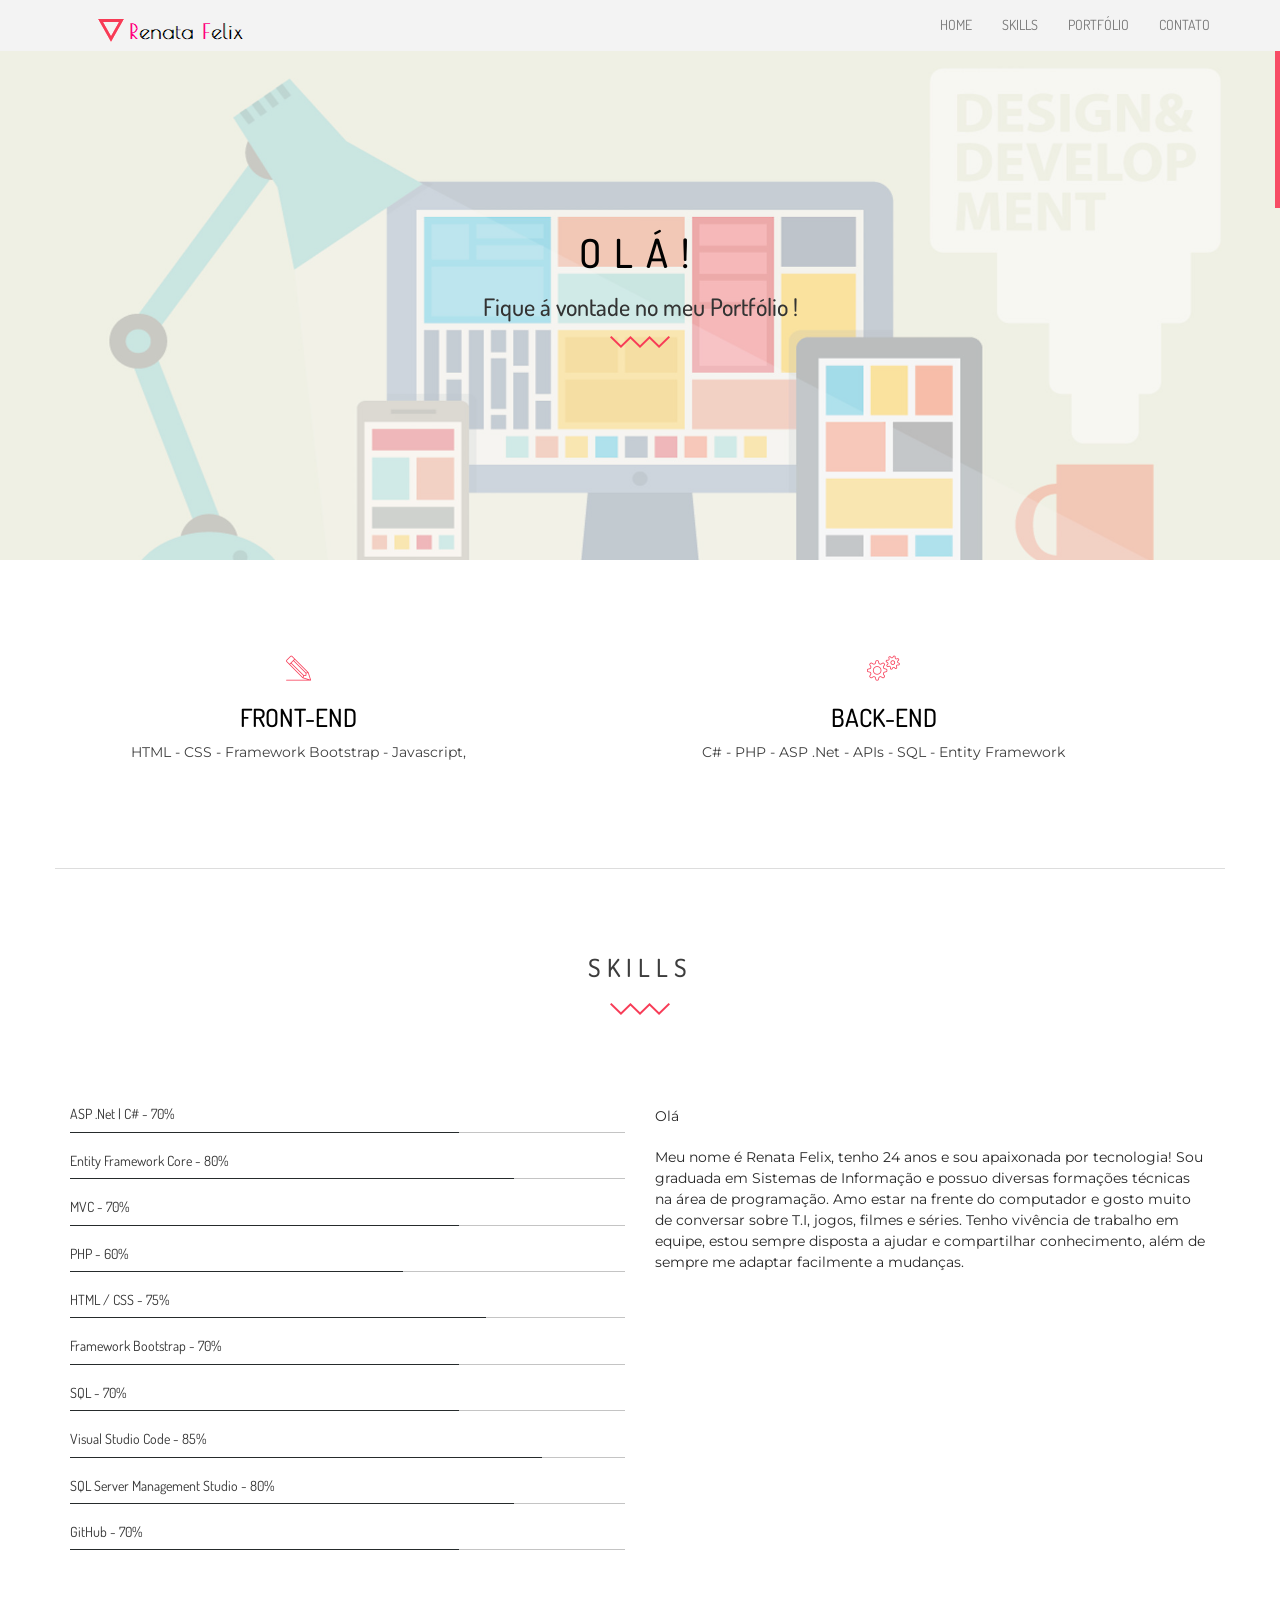
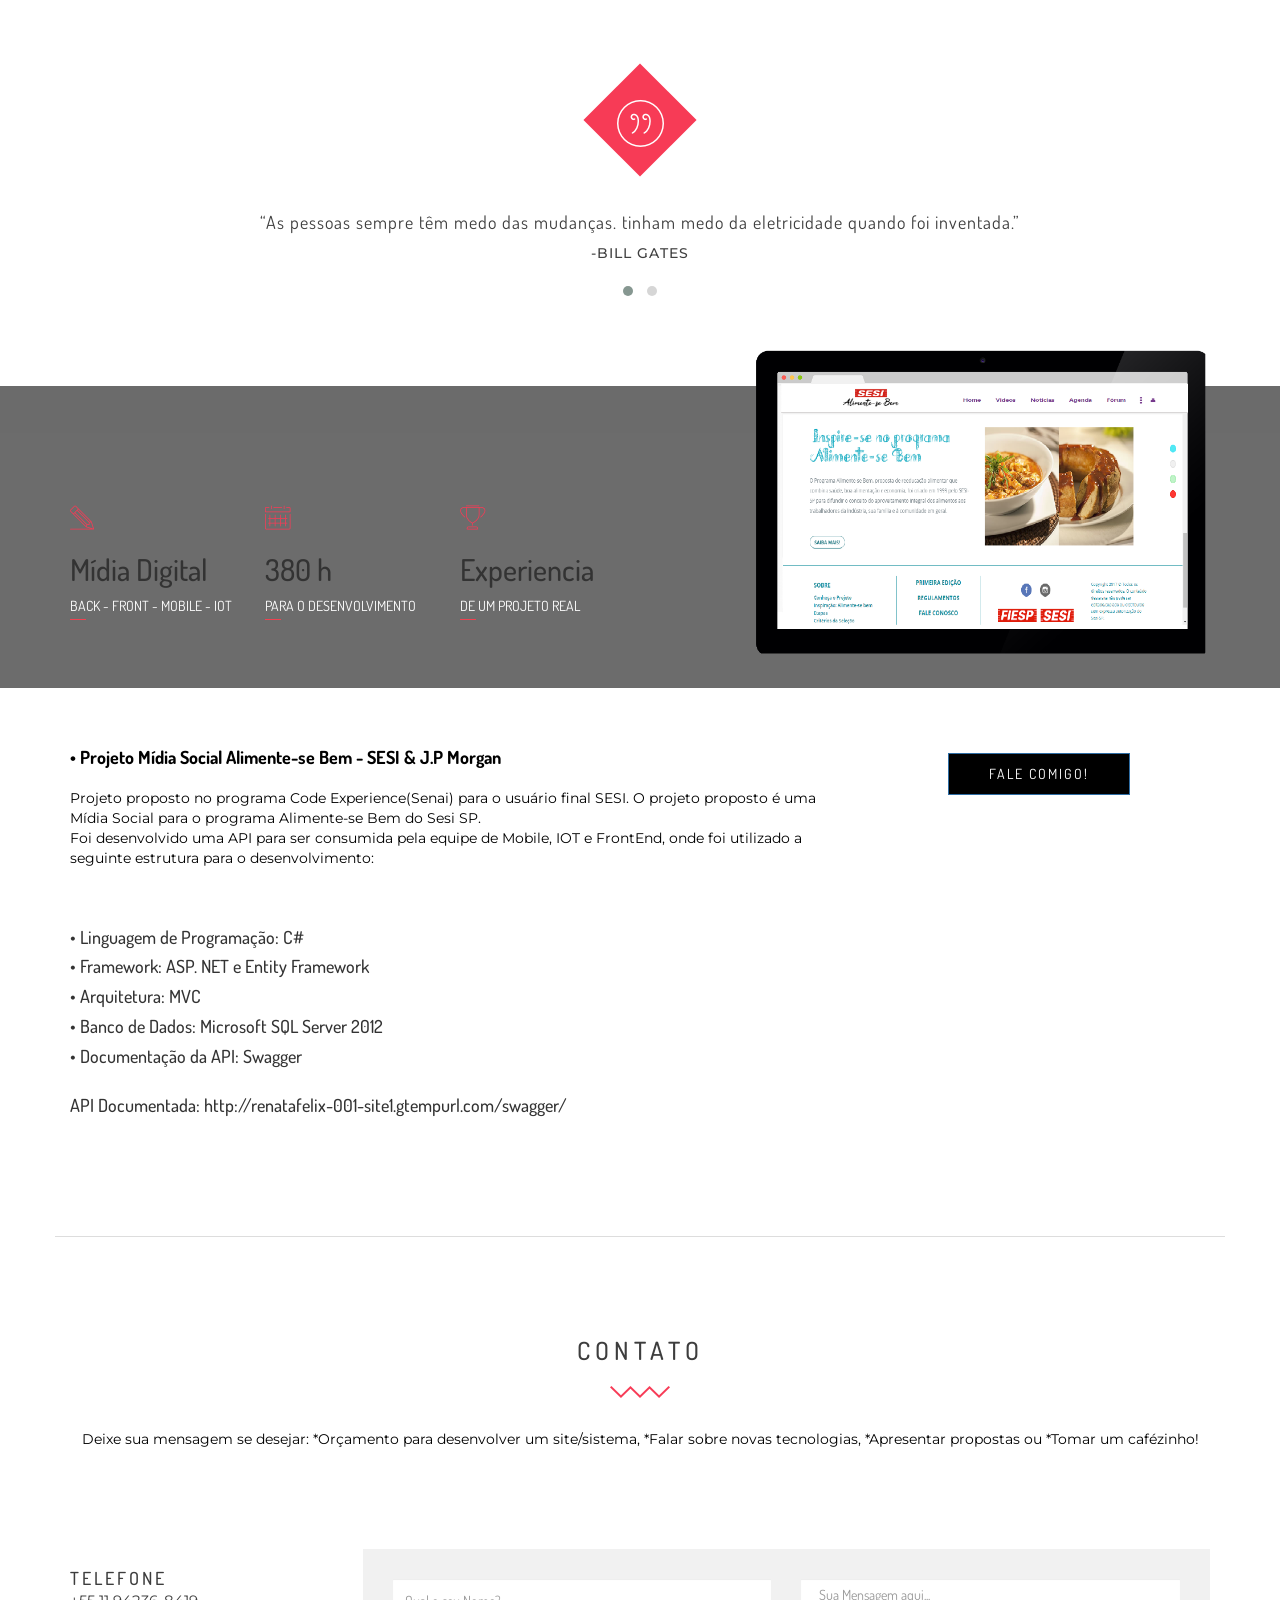
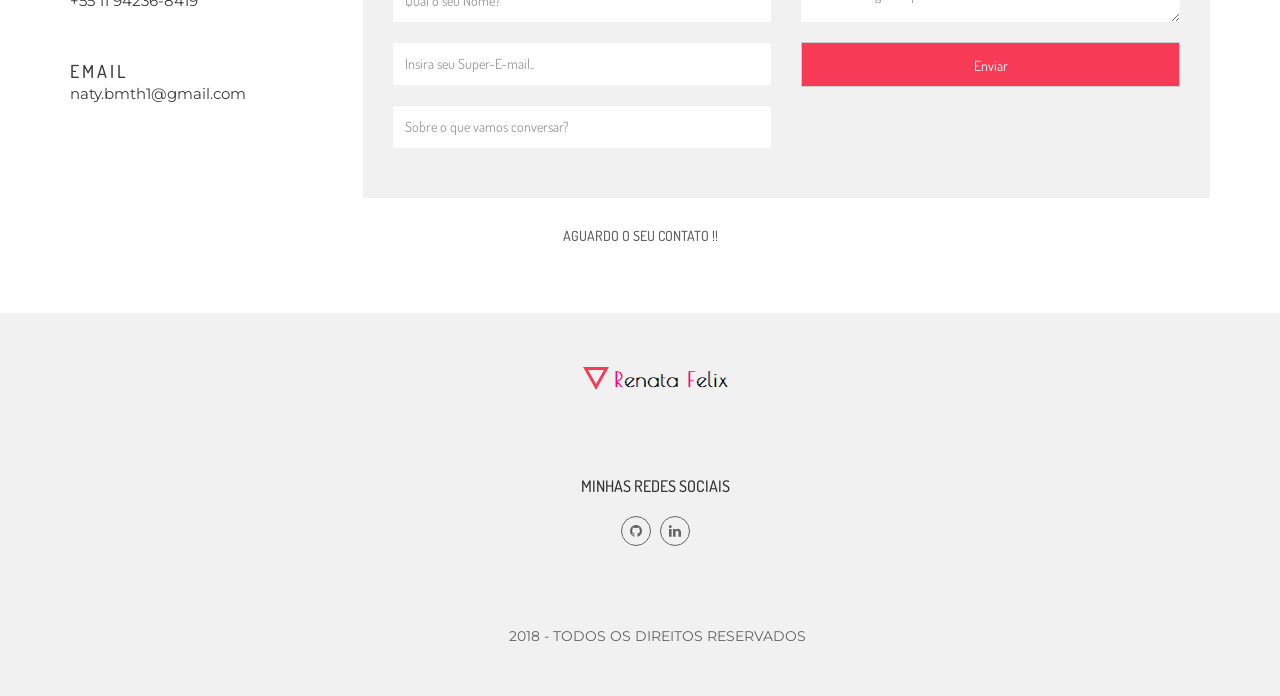
==== commit 08a48513: "Inserindo Link da API Documentada na página" ====
--- a/index.html
+++ b/index.html
@@ -272,7 +272,7 @@
 						<h4>•	Framework: ASP. NET e Entity Framework</br></h4>
 						<h4>•	Arquitetura: MVC</br></h4>
 						<h4>•	Banco de Dados: Microsoft SQL Server 2012</br></h4>
-						<h4>•	Documentação da API: Swagger</br></h4></br>
+						<h4>•	Documentação da API: Swagger</br></br></h4>
                                                 <h4> API Documentada: http://renatafelix-001-site1.gtempurl.com/swagger/</h4>
 </p>
                     </div>
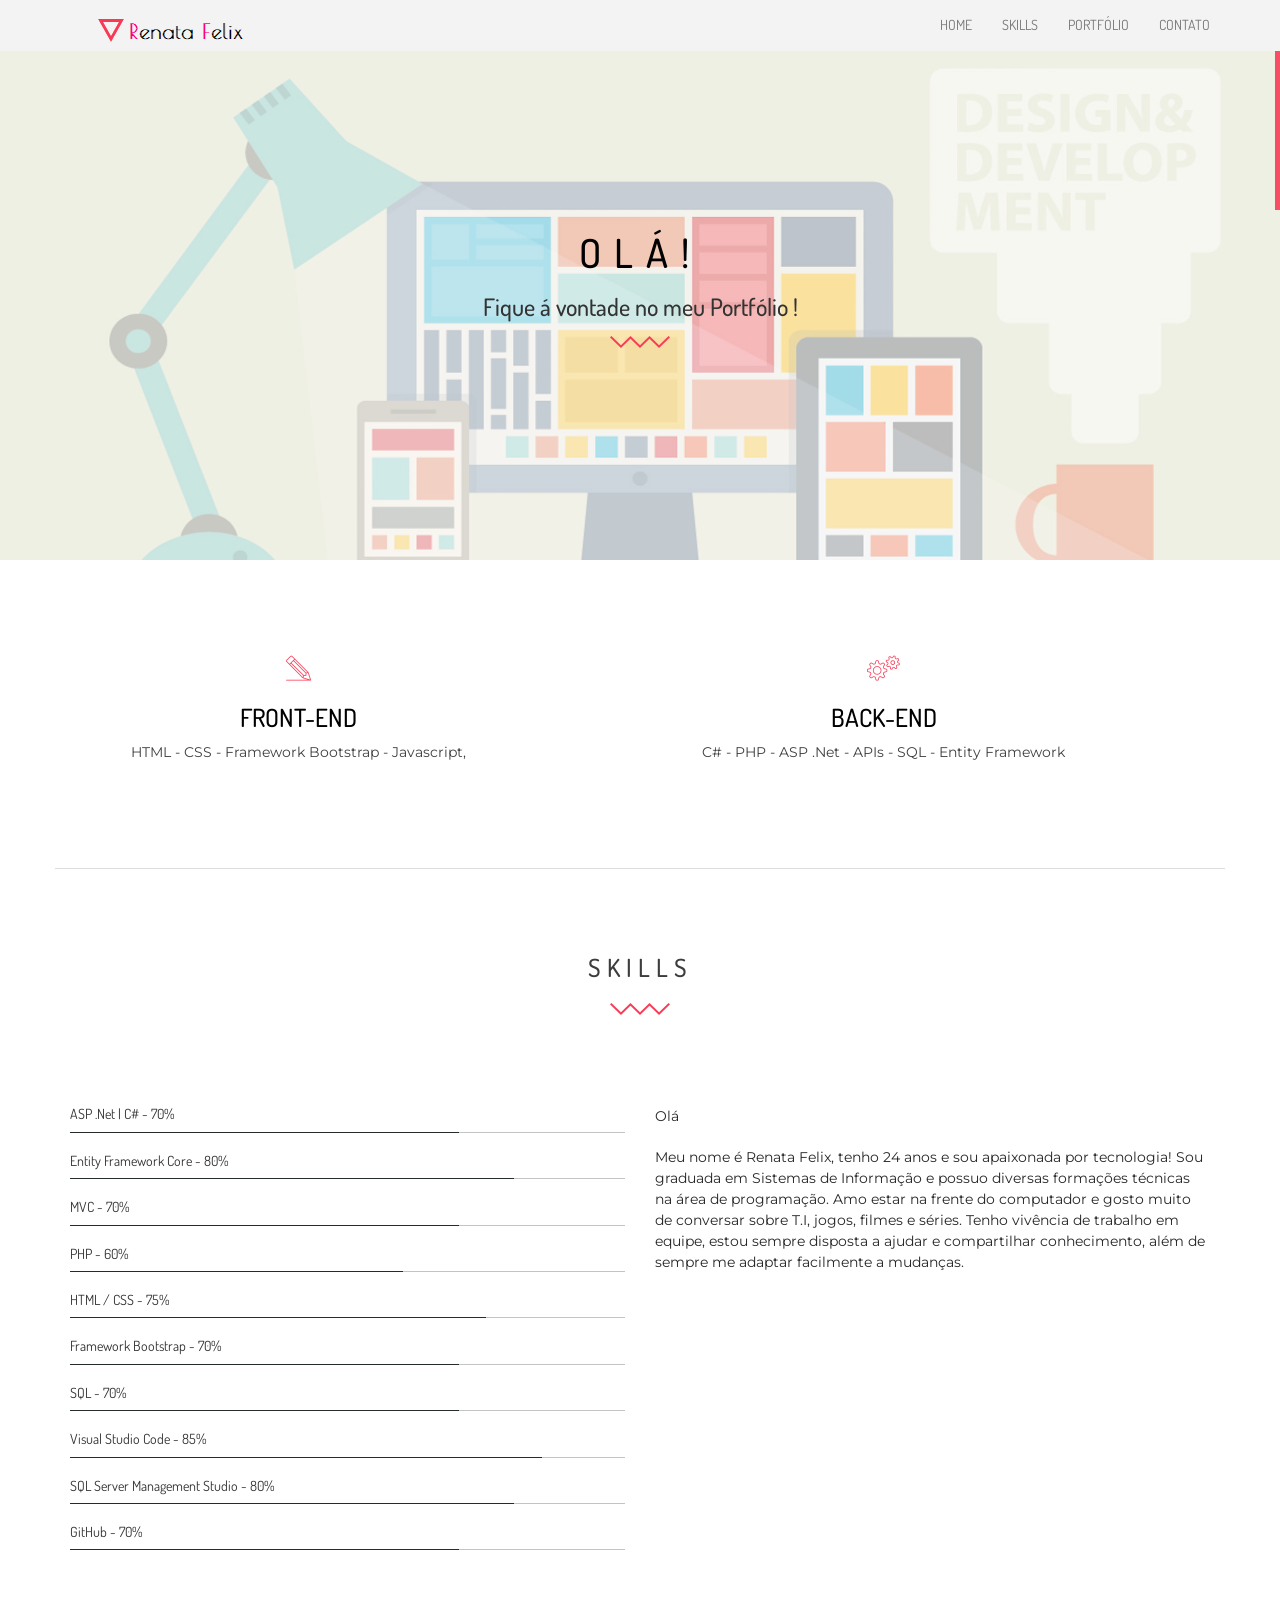
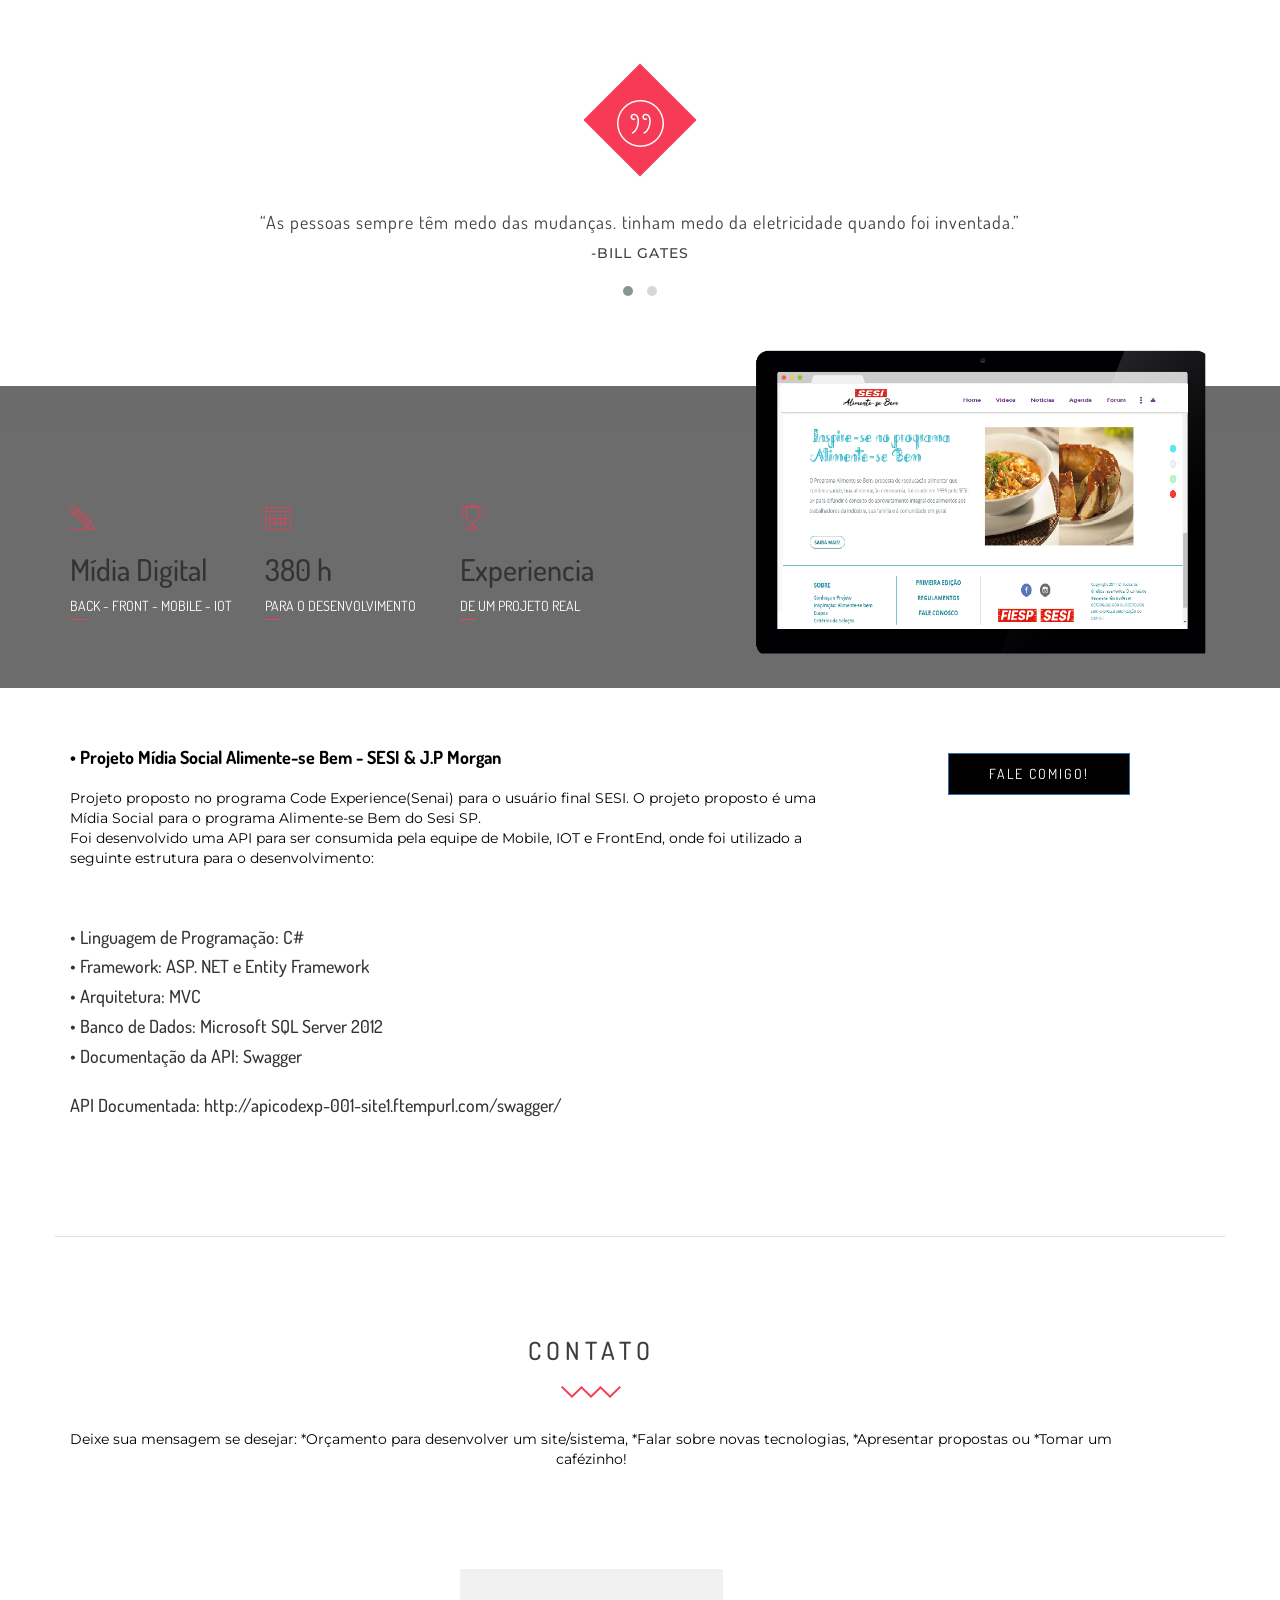
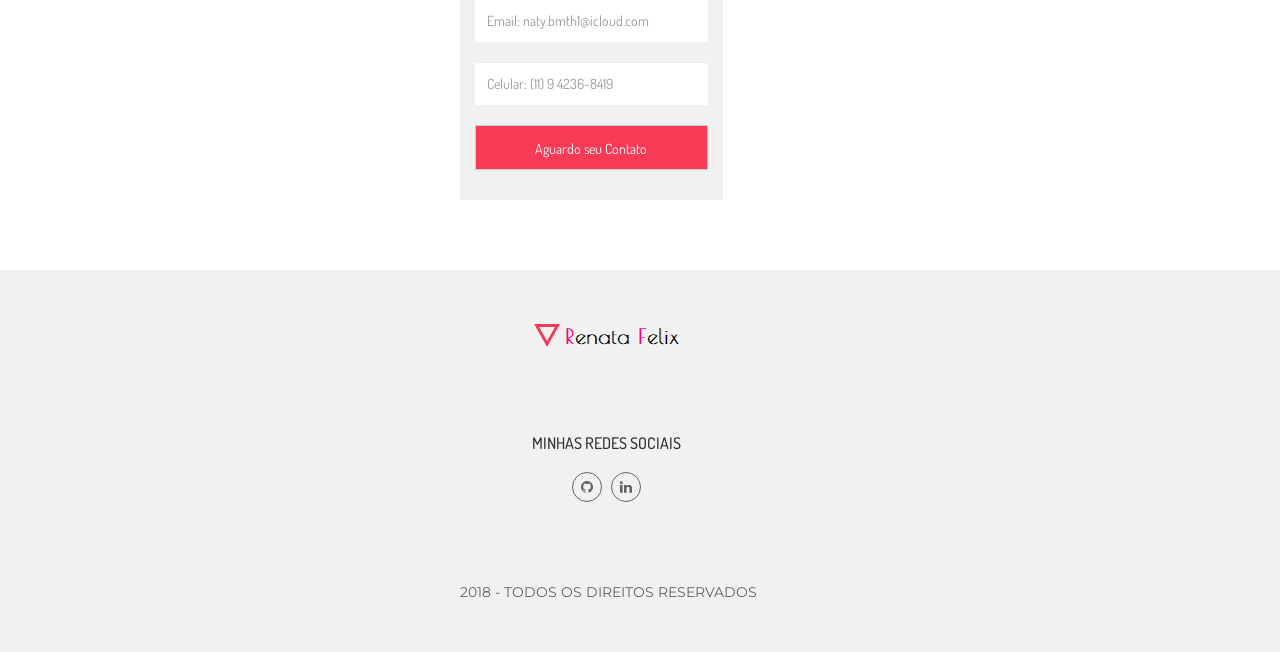
==== commit d75f7efd: "Atualizando o contato" ====
--- a/index.html
+++ b/index.html
@@ -273,7 +273,7 @@
 						<h4>•	Arquitetura: MVC</br></h4>
 						<h4>•	Banco de Dados: Microsoft SQL Server 2012</br></h4>
 						<h4>•	Documentação da API: Swagger</br></br></h4>
-                                                <h4> API Documentada: http://renatafelix-001-site1.gtempurl.com/swagger/</h4>
+                                                <h4> API Documentada: http://apicodexp-001-site1.ftempurl.com/swagger/</h4>
 </p>
                     </div>
                 </div>
@@ -290,7 +290,7 @@
     <section class="contact" id="CONTATO">
         <div class="container">
             <div class="row">
-                <div class="col-md-12 text-center">
+                <div class="col-md-11 text-center">
                     <div class="contact_title  wow fadeInUp animated">
                         <h1>Contato</h1>
                         <img src="images/shape.png" alt="">
@@ -301,47 +301,18 @@
         </div>
         <div class="container">
             <div class="row">
-                <div class="col-md-3  wow fadeInLeft animated">
-                    <div class="single_contact_info">
-                        <h2>Telefone</h2>
-                        <p>+55 11 94236-8419</p>
-                    </div>
-                    <div class="single_contact_info">
-                        <h2>Email</h2>
-                        <p>naty.bmth1@gmail.com</p>
-                    </div>                    
-                </div>
-                <div class="col-md-9  wow fadeInRight animated">
+                <div class="col-md-4  wow fadeInLeft animated">                                                        
+                </div>
+                <div class="col-md-3  wow fadeInRight animated">
                     <form class="contact-form" action="" method="">
                         <div class="row">
-                            <div class="col-md-6">
-                                <input type="text" class="form-control" id="nome" placeholder="Qual o seu Nome?">
-                                <input type="email" class="form-control" id="email" placeholder="Insira seu Super-E-mail..">
-                                <input type="text" class="form-control" id="assunto" placeholder="Sobre o que vamos conversar?">                                
+                            <div class="col-md-11,5">
+                                <input type="text" class="form-control" id="email" placeholder="Email: naty.bmth1@icloud.com">
+                                <input type="email" class="form-control" id="telefone" placeholder="Celular: (11) 9 4236-8419">
+								<button type="button" class="btn btn-default form_submit data-toggle" data-toggle="modal" data-target="#myModal">Aguardo seu Contato</button>                                                              
+                            </div>                                                              
+																
                             </div>
-                            <div class="col-md-6">
-                                <textarea class="form-control" id="mensagem" rows="50" cols="50" placeholder="  Sua Mensagem aqui..."></textarea>
-                                <button type="button" class="btn btn-default form_submit data-toggle" data-toggle="modal" data-target="#myModal">Enviar</button>                                    
-									<!-- Modal -->
-									<div id="myModal" class="modal fade" role="dialog">
-									  <div class="modal-dialog modal-sm">
-										
-										<div class="modal-content">
-										  <div class="modal-header">
-											<button type="button" class="close" data-dismiss="modal">&times;</button>
-											<h4 class="modal-title">Contato</h4>
-										  </div>
-										  <div class="modal-body">
-											<p>Certo! Já foi enviado :)</p>
-										  </div>
-										  <div class="modal-footer">
-											<button type="button" class="btn btn-default" data-dismiss="modal">Voltar</button>
-										  </div>
-										</div>
-
-									  </div>
-									</div>									
-                            </div>
                         </div>
                     </form>
                 </div>
@@ -349,9 +320,9 @@
         </div>
         <div class="container">
             <div class="row">
-                <div class="col-md-12 text-center">
+                <div class="col-md-11 text-center">
                     <div class="work-with   wow fadeInUp animated">
-                        <h3>Aguardo o seu contato !!</h3>
+                        
                     </div>
                 </div>
             </div>
@@ -364,7 +335,7 @@
     <div class="container">
         <div class="container">
             <div class="row">
-                <div class="col-md-12 text-center">
+                <div class="col-md-11 text-center">
                     <div class="footer_logo   wow fadeInUp animated">
                         <img src="images/logo.png" alt="">
                     </div>
@@ -373,7 +344,7 @@
         </div>
         <div class="container">
             <div class="row">
-                <div class="col-md-12 text-center   wow fadeInUp animated">
+                <div class="col-md-11 text-center   wow fadeInUp animated">
                     <div class="social">
                         <h2>Minhas Redes Sociais</h2>
                         <ul class="icon_list">
@@ -386,7 +357,7 @@
         </div>
         <div class="container">
             <div class="row">
-                <div class="col-md-12 text-center">
+                <div class="col-md-11 text-center">
                     <div class="copyright_text   wow fadeInUp animated">
                         <p><i class="fa fa-love"></i> 2018 - Todos os Direitos Reservados</p>
                     </div>
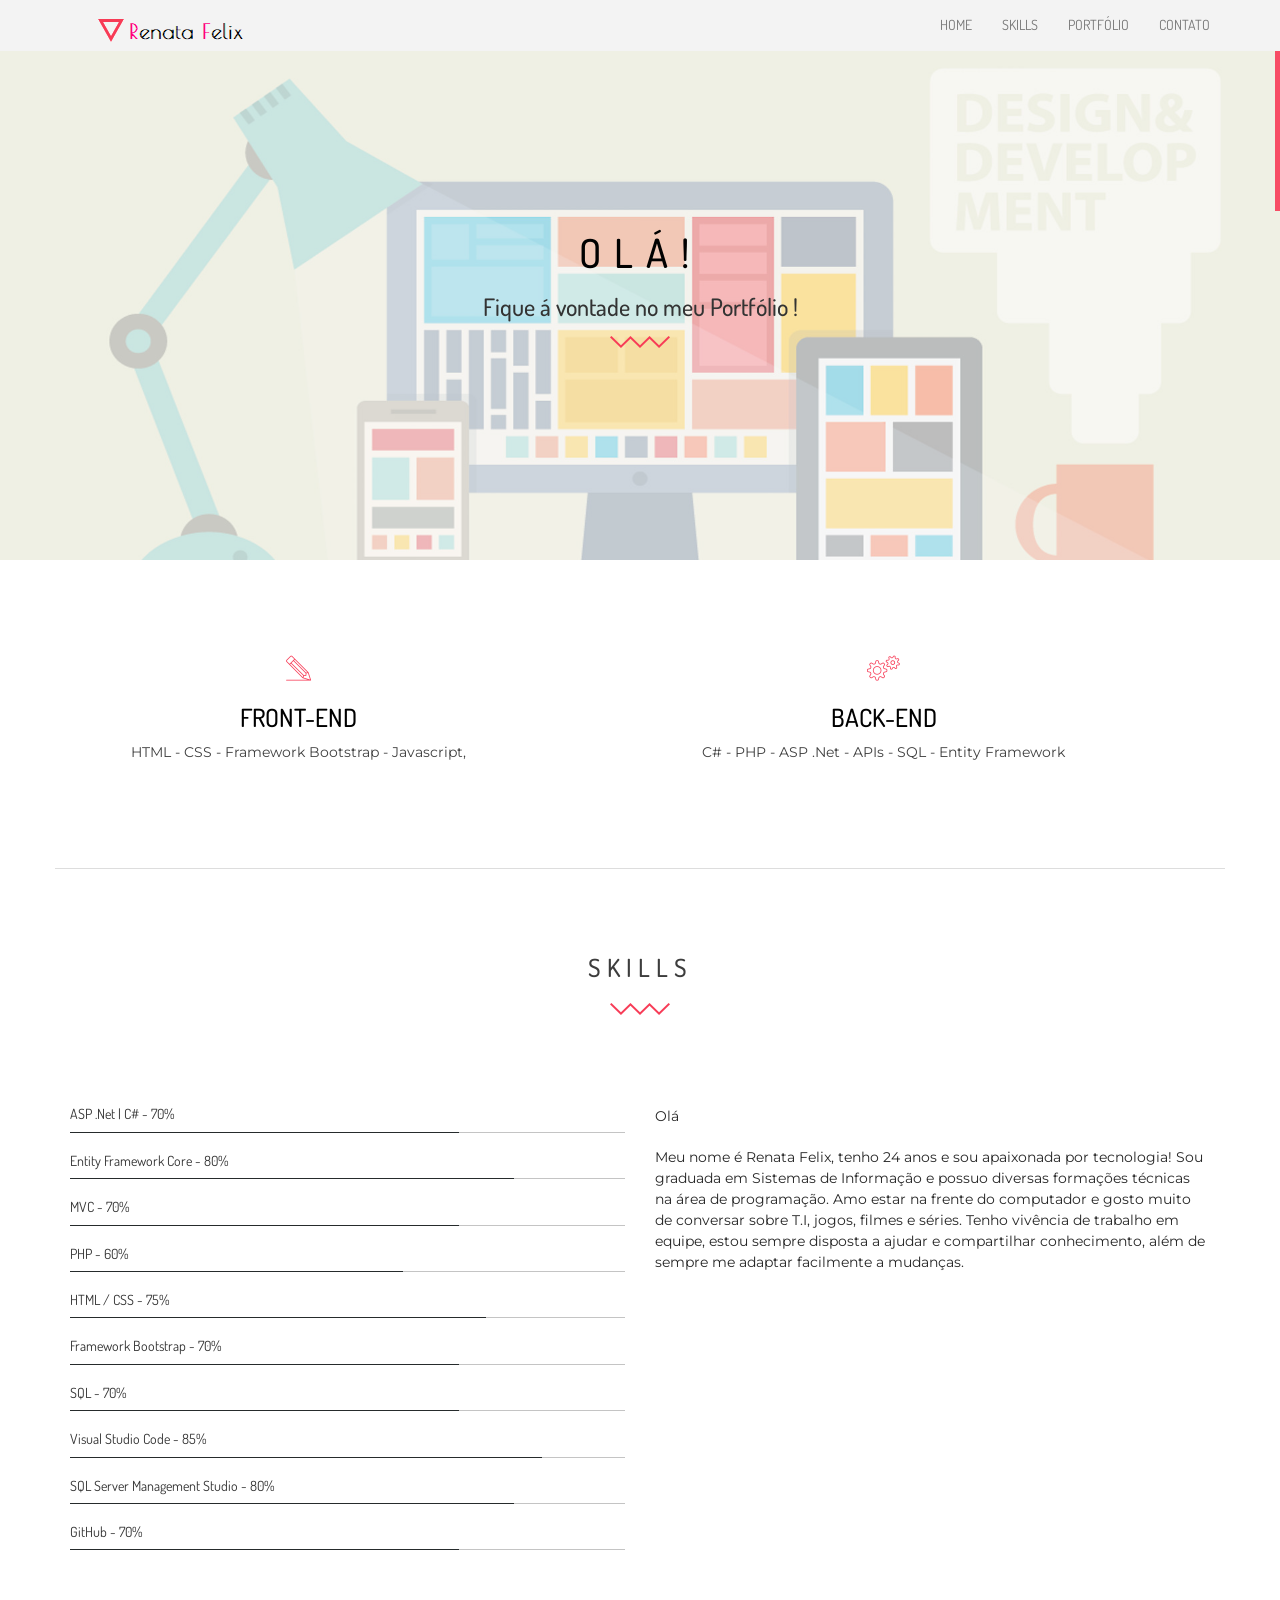
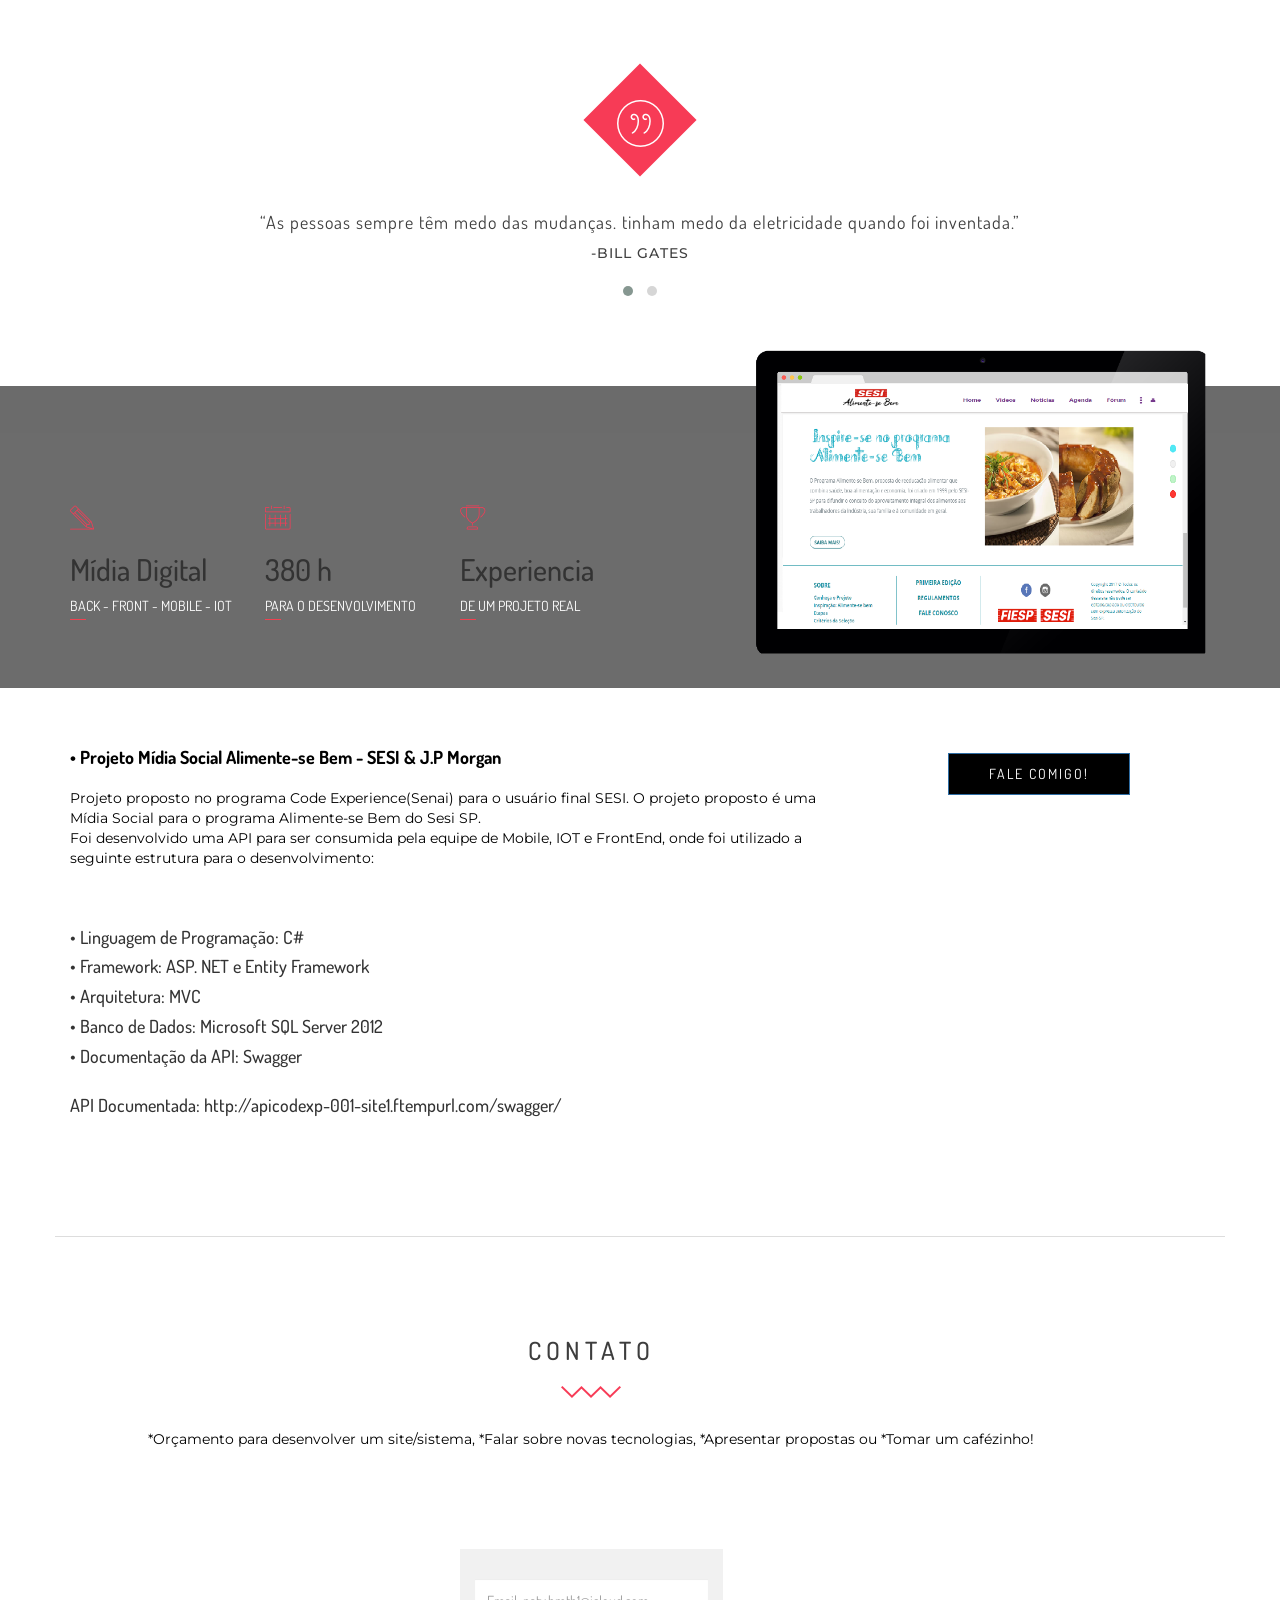
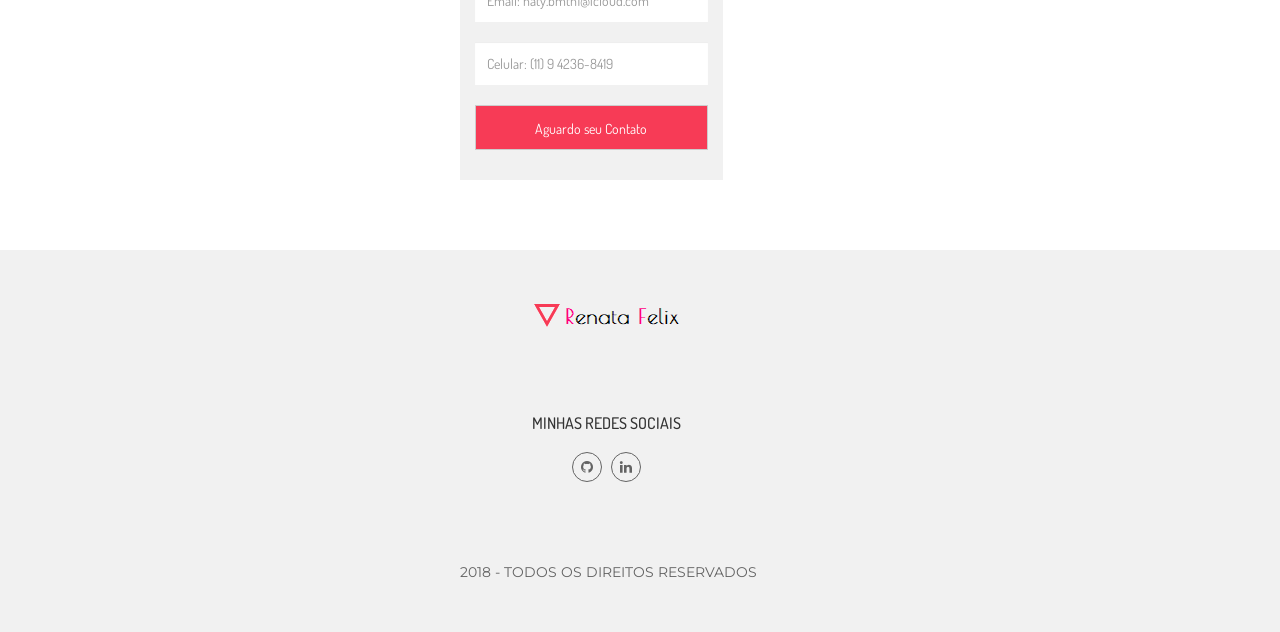
==== commit 101f3b8b: "Atualizando a pagina de Contato" ====
--- a/index.html
+++ b/index.html
@@ -294,7 +294,7 @@
                     <div class="contact_title  wow fadeInUp animated">
                         <h1>Contato</h1>
                         <img src="images/shape.png" alt="">
-                        <p>Deixe sua mensagem se desejar: *Orçamento para desenvolver um site/sistema, *Falar sobre novas tecnologias, *Apresentar propostas ou *Tomar um cafézinho!</p>
+                        <p>*Orçamento para desenvolver um site/sistema, *Falar sobre novas tecnologias, *Apresentar propostas ou *Tomar um cafézinho!</p>
                     </div>
                 </div>
             </div>
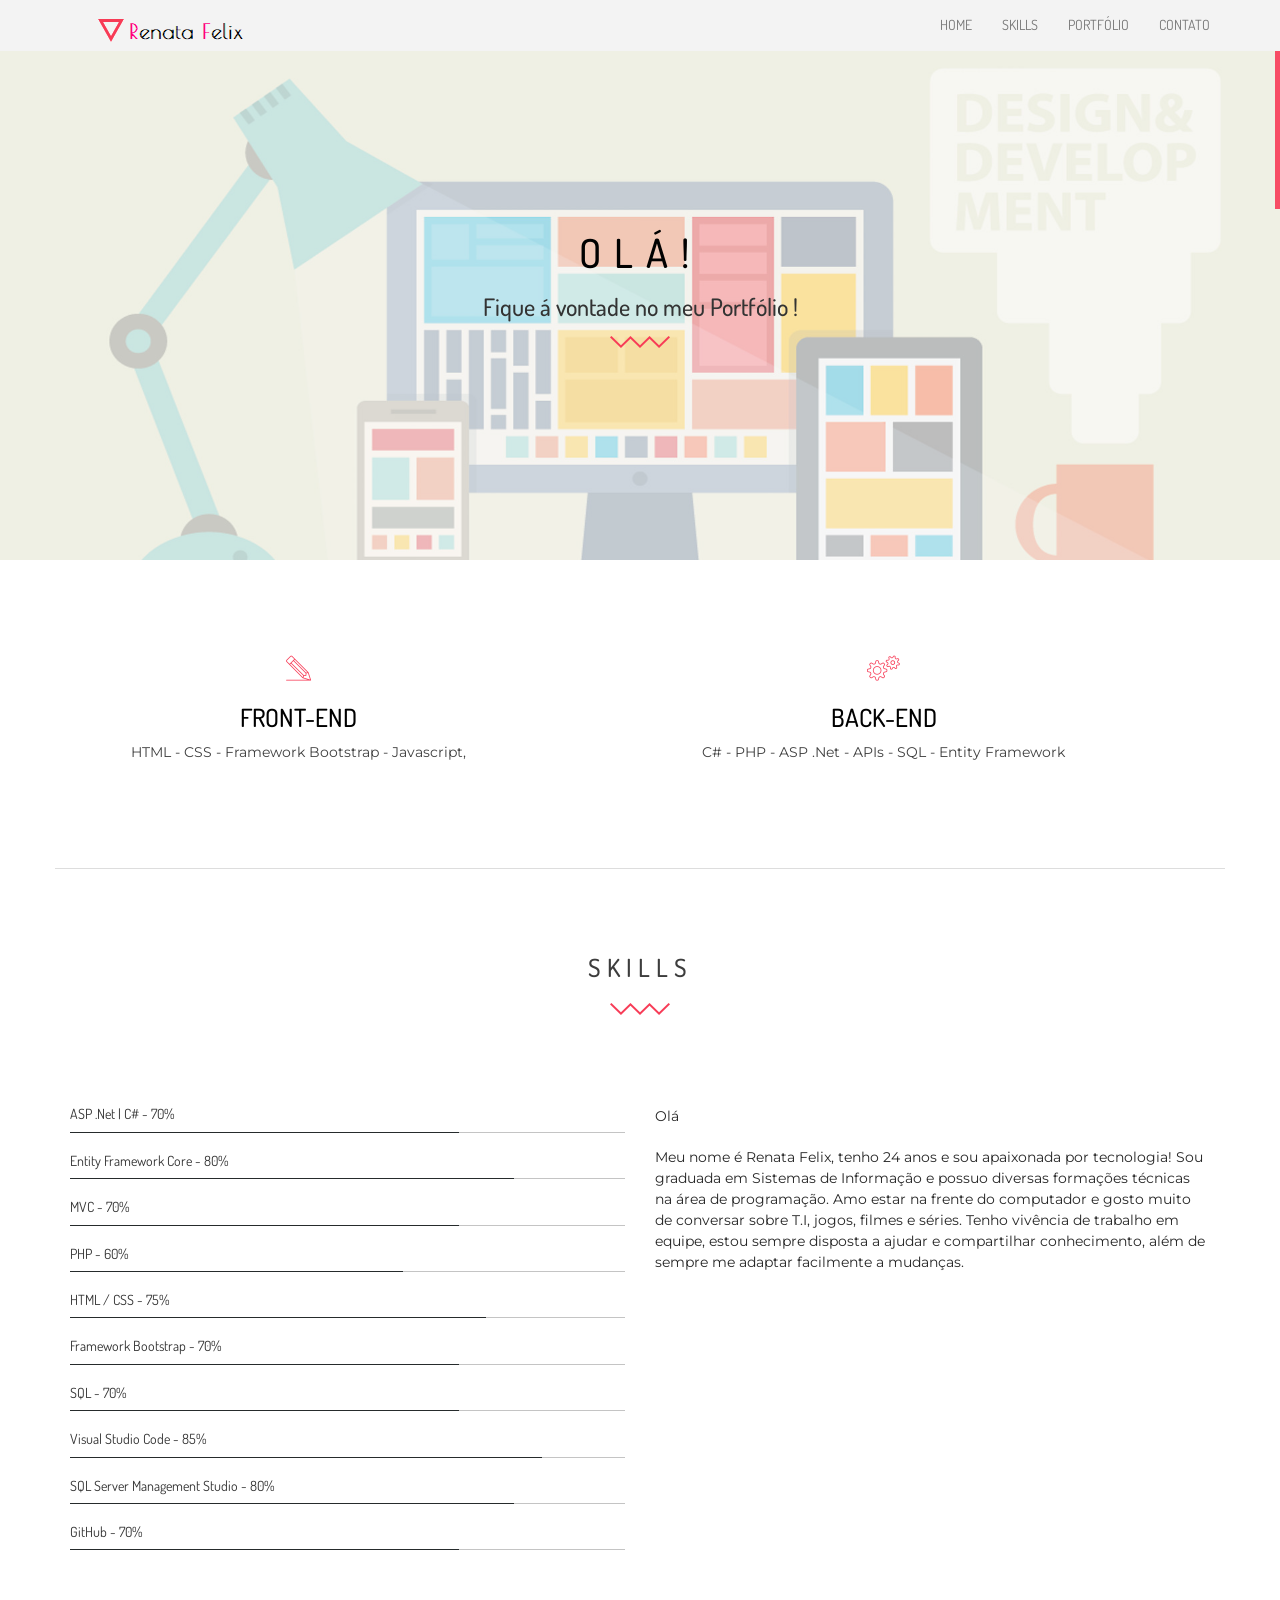
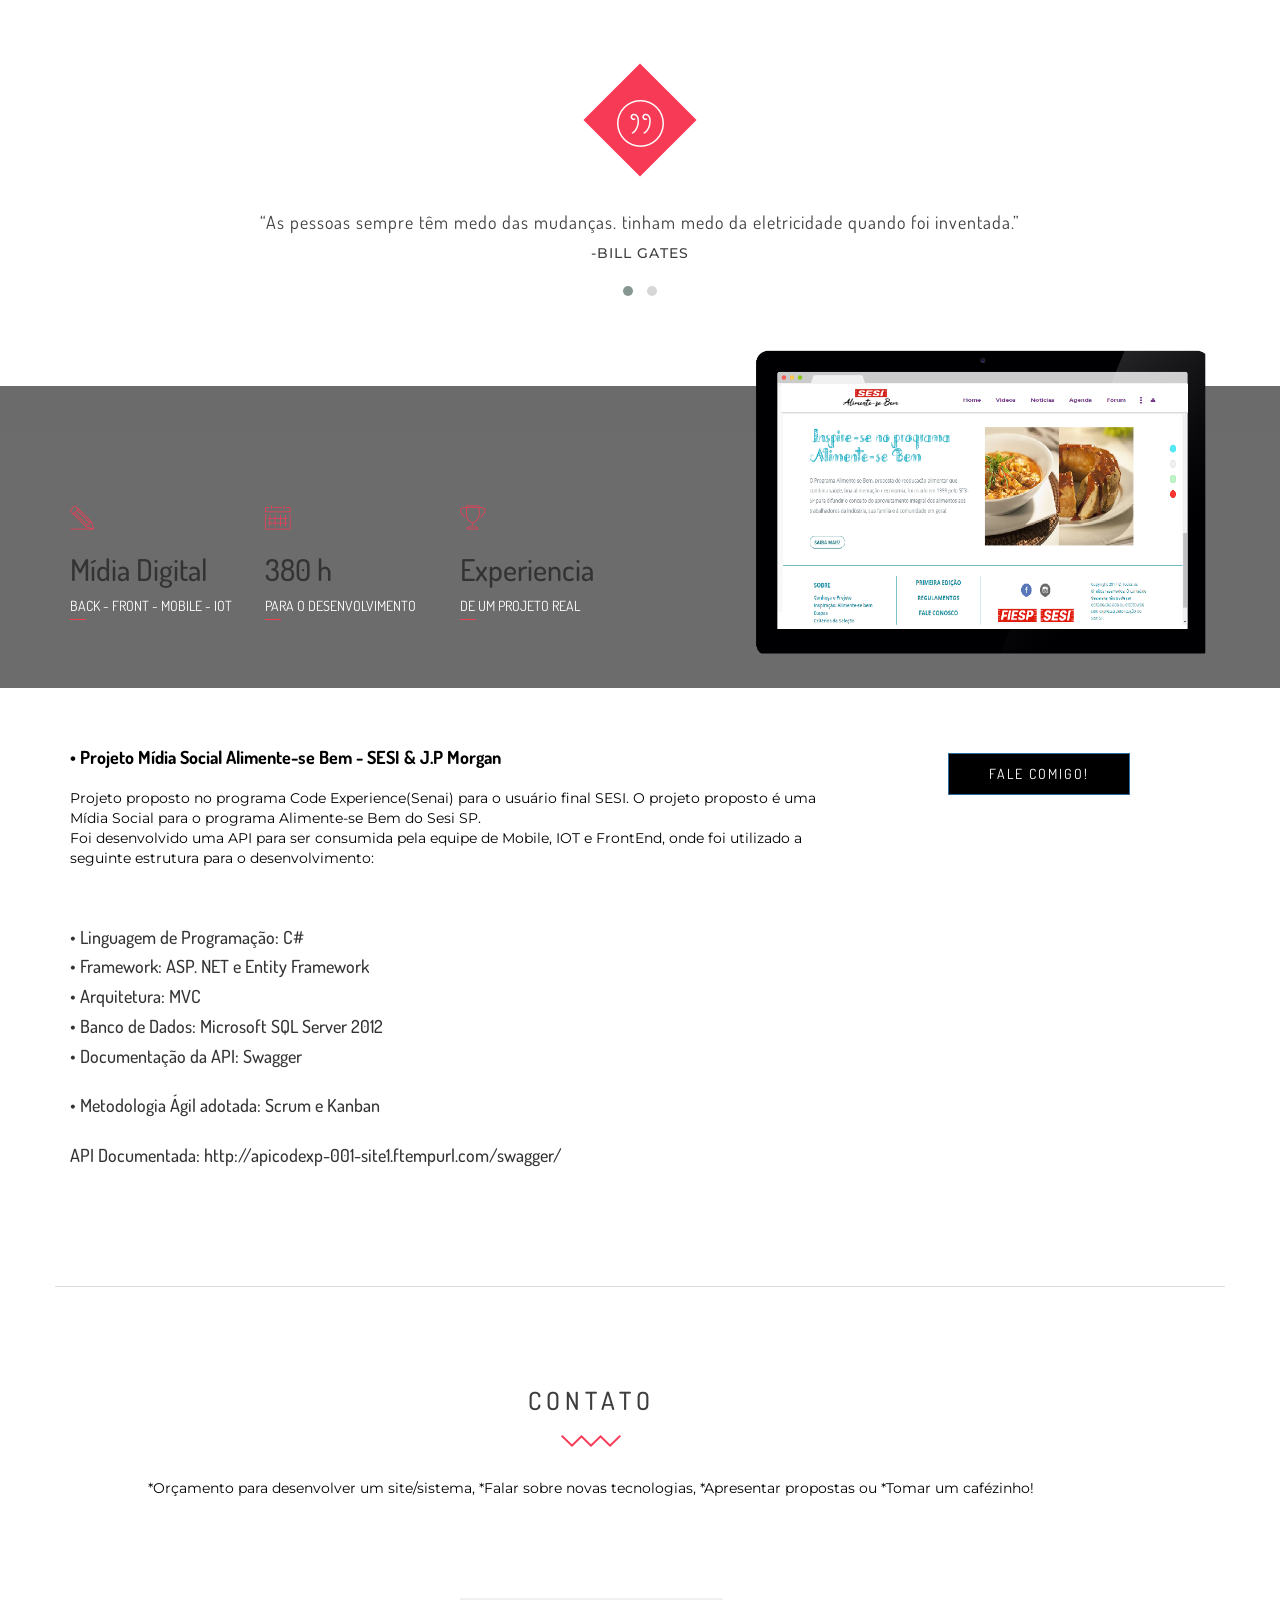
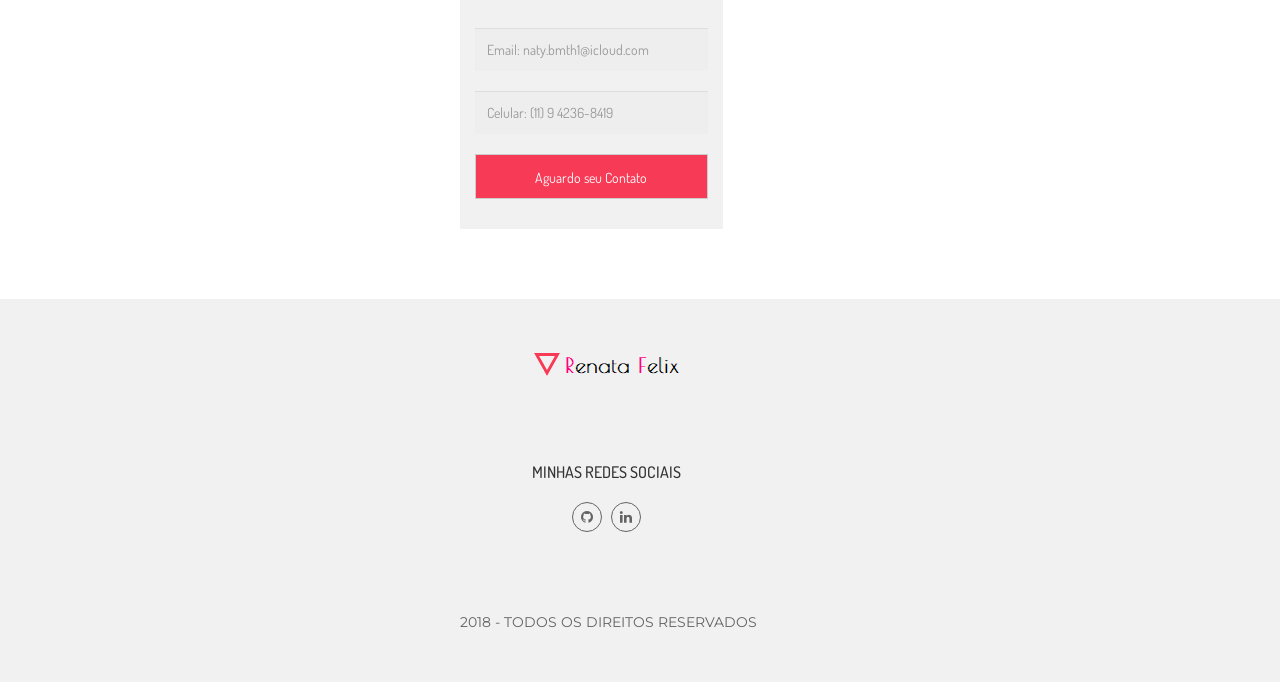
==== commit aa72f69c: "Inserindo Metodologia Ágil utilizada" ====
--- a/index.html
+++ b/index.html
@@ -273,7 +273,8 @@
 						<h4>•	Arquitetura: MVC</br></h4>
 						<h4>•	Banco de Dados: Microsoft SQL Server 2012</br></h4>
 						<h4>•	Documentação da API: Swagger</br></br></h4>
-                                                <h4> API Documentada: http://apicodexp-001-site1.ftempurl.com/swagger/</h4>
+						<h4>•	Metodologia Ágil adotada: Scrum e Kanban</br></br></h4>
+                        <h4> API Documentada: http://apicodexp-001-site1.ftempurl.com/swagger/</h4>
 </p>
                     </div>
                 </div>
@@ -307,8 +308,8 @@
                     <form class="contact-form" action="" method="">
                         <div class="row">
                             <div class="col-md-11,5">
-                                <input type="text" class="form-control" id="email" placeholder="Email: naty.bmth1@icloud.com">
-                                <input type="email" class="form-control" id="telefone" placeholder="Celular: (11) 9 4236-8419">
+                                <input type="text" class="form-control" id="email" placeholder="Email: naty.bmth1@icloud.com" disabled>
+                                <input type="email" class="form-control" id="telefone" placeholder="Celular: (11) 9 4236-8419" disabled>
 								<button type="button" class="btn btn-default form_submit data-toggle" data-toggle="modal" data-target="#myModal">Aguardo seu Contato</button>                                                              
                             </div>                                                              
 																
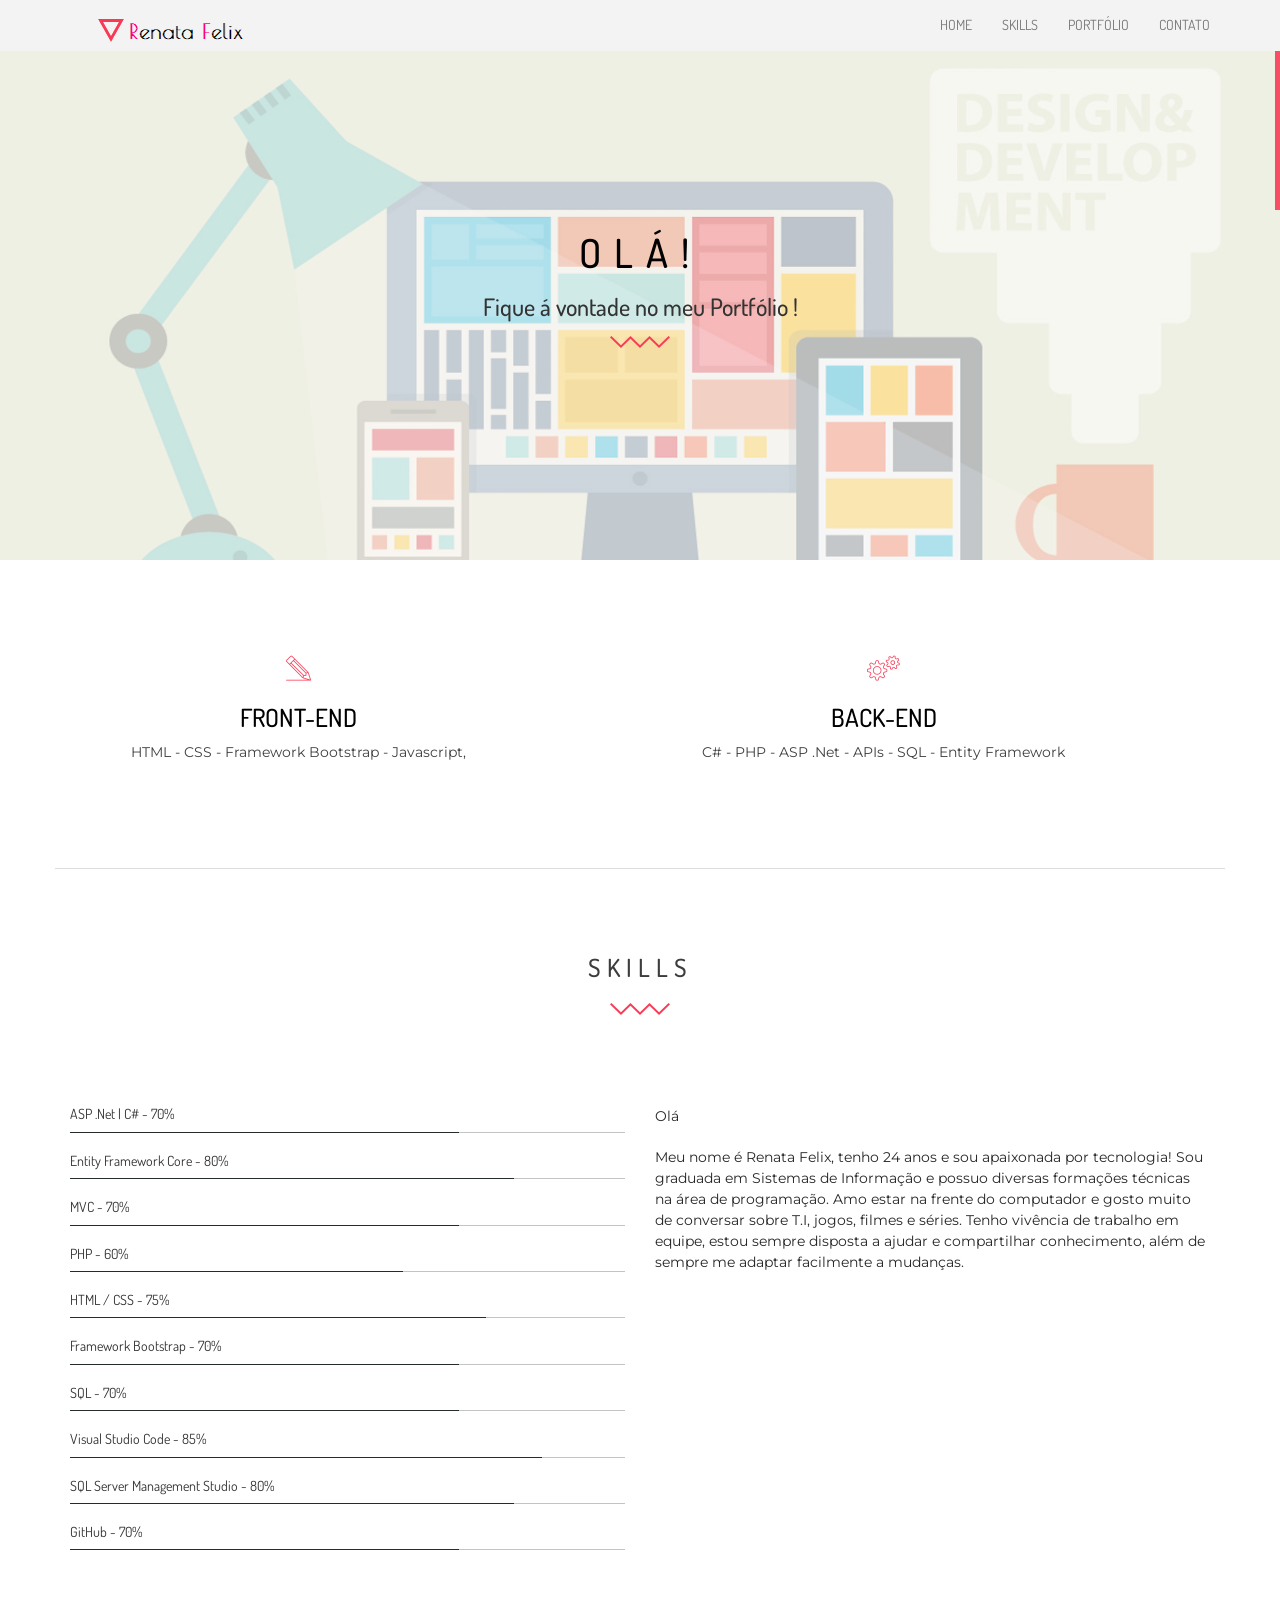
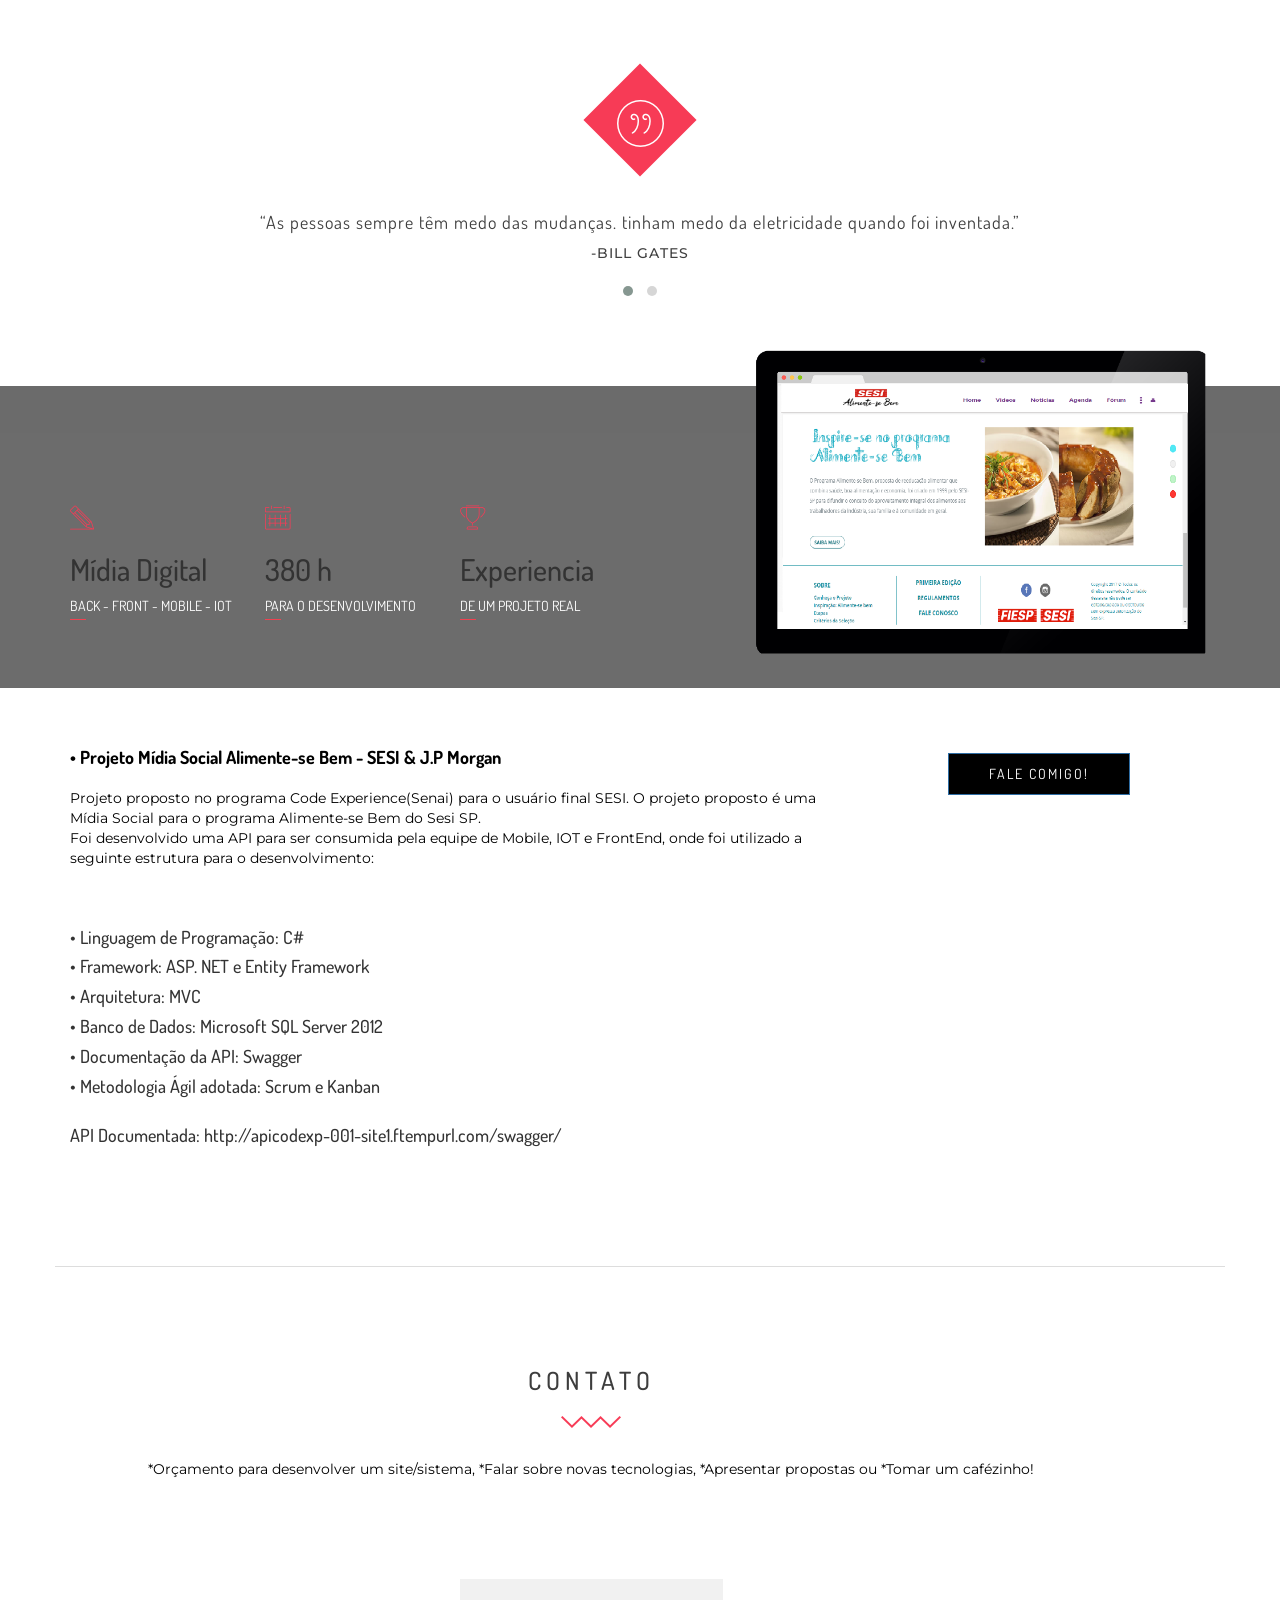
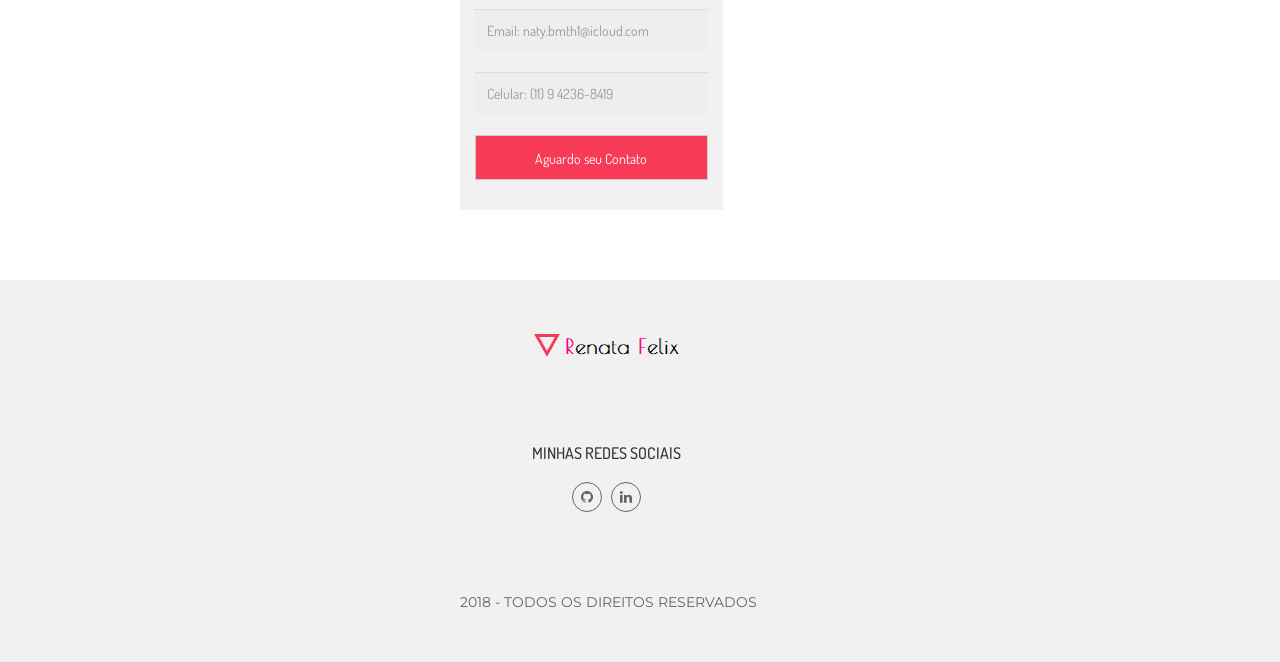
==== commit 68e3f4a7: "Inserindo Metodologia Ágil utilizada" ====
--- a/index.html
+++ b/index.html
@@ -272,7 +272,7 @@
 						<h4>•	Framework: ASP. NET e Entity Framework</br></h4>
 						<h4>•	Arquitetura: MVC</br></h4>
 						<h4>•	Banco de Dados: Microsoft SQL Server 2012</br></h4>
-						<h4>•	Documentação da API: Swagger</br></br></h4>
+						<h4>•	Documentação da API: Swagger</br></h4>
 						<h4>•	Metodologia Ágil adotada: Scrum e Kanban</br></br></h4>
                         <h4> API Documentada: http://apicodexp-001-site1.ftempurl.com/swagger/</h4>
 </p>
